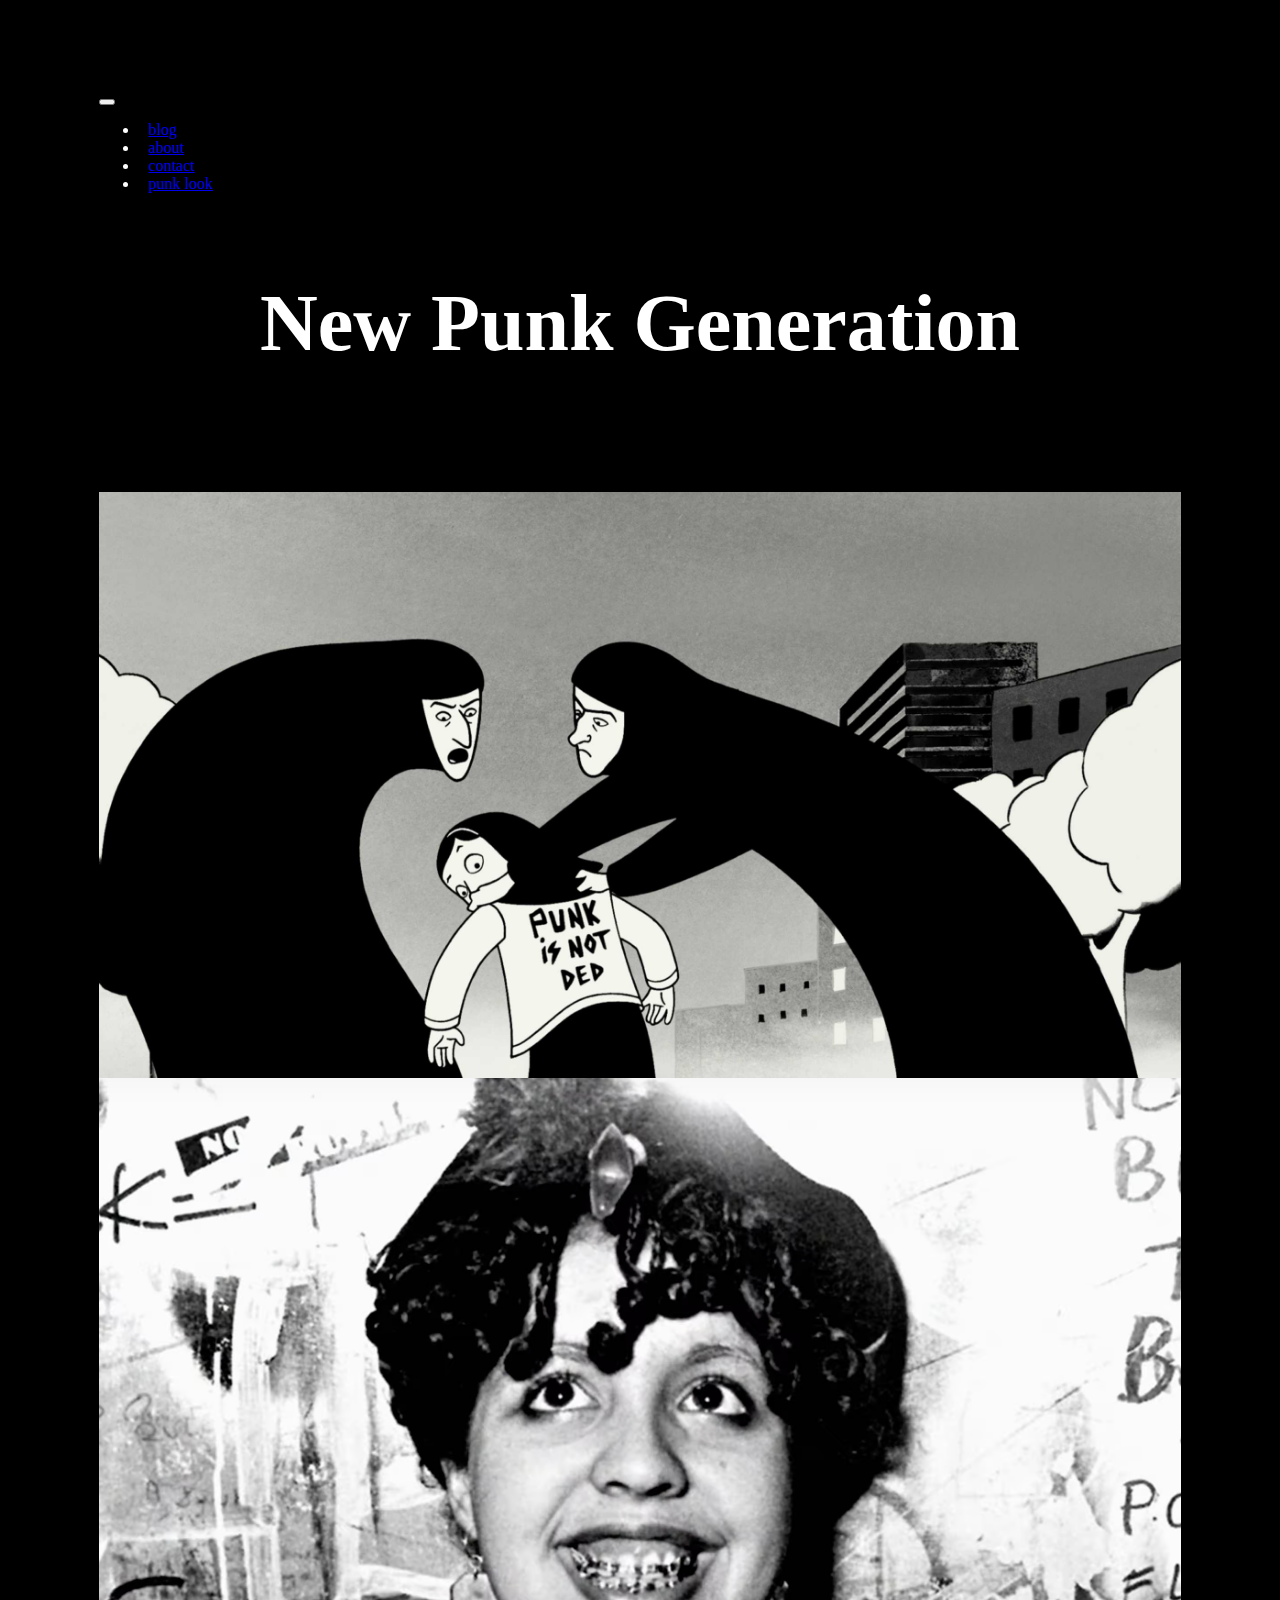
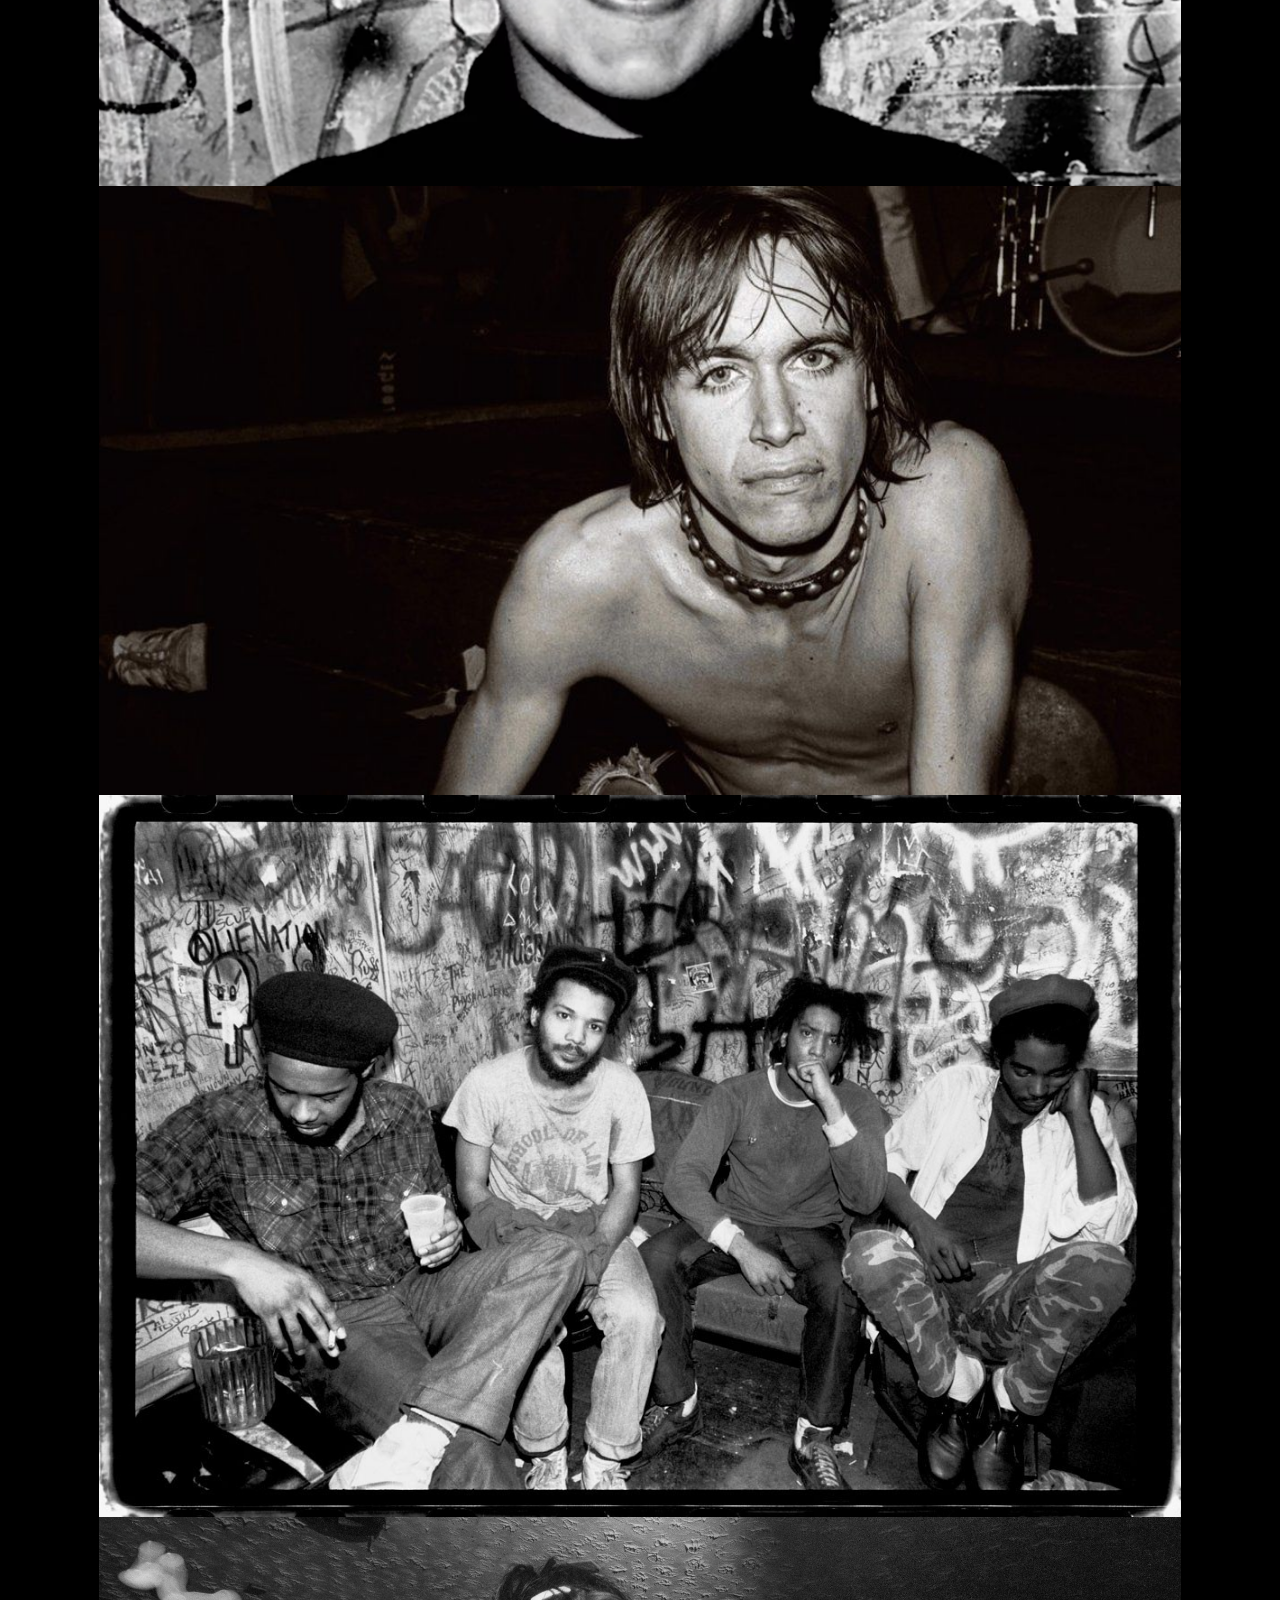
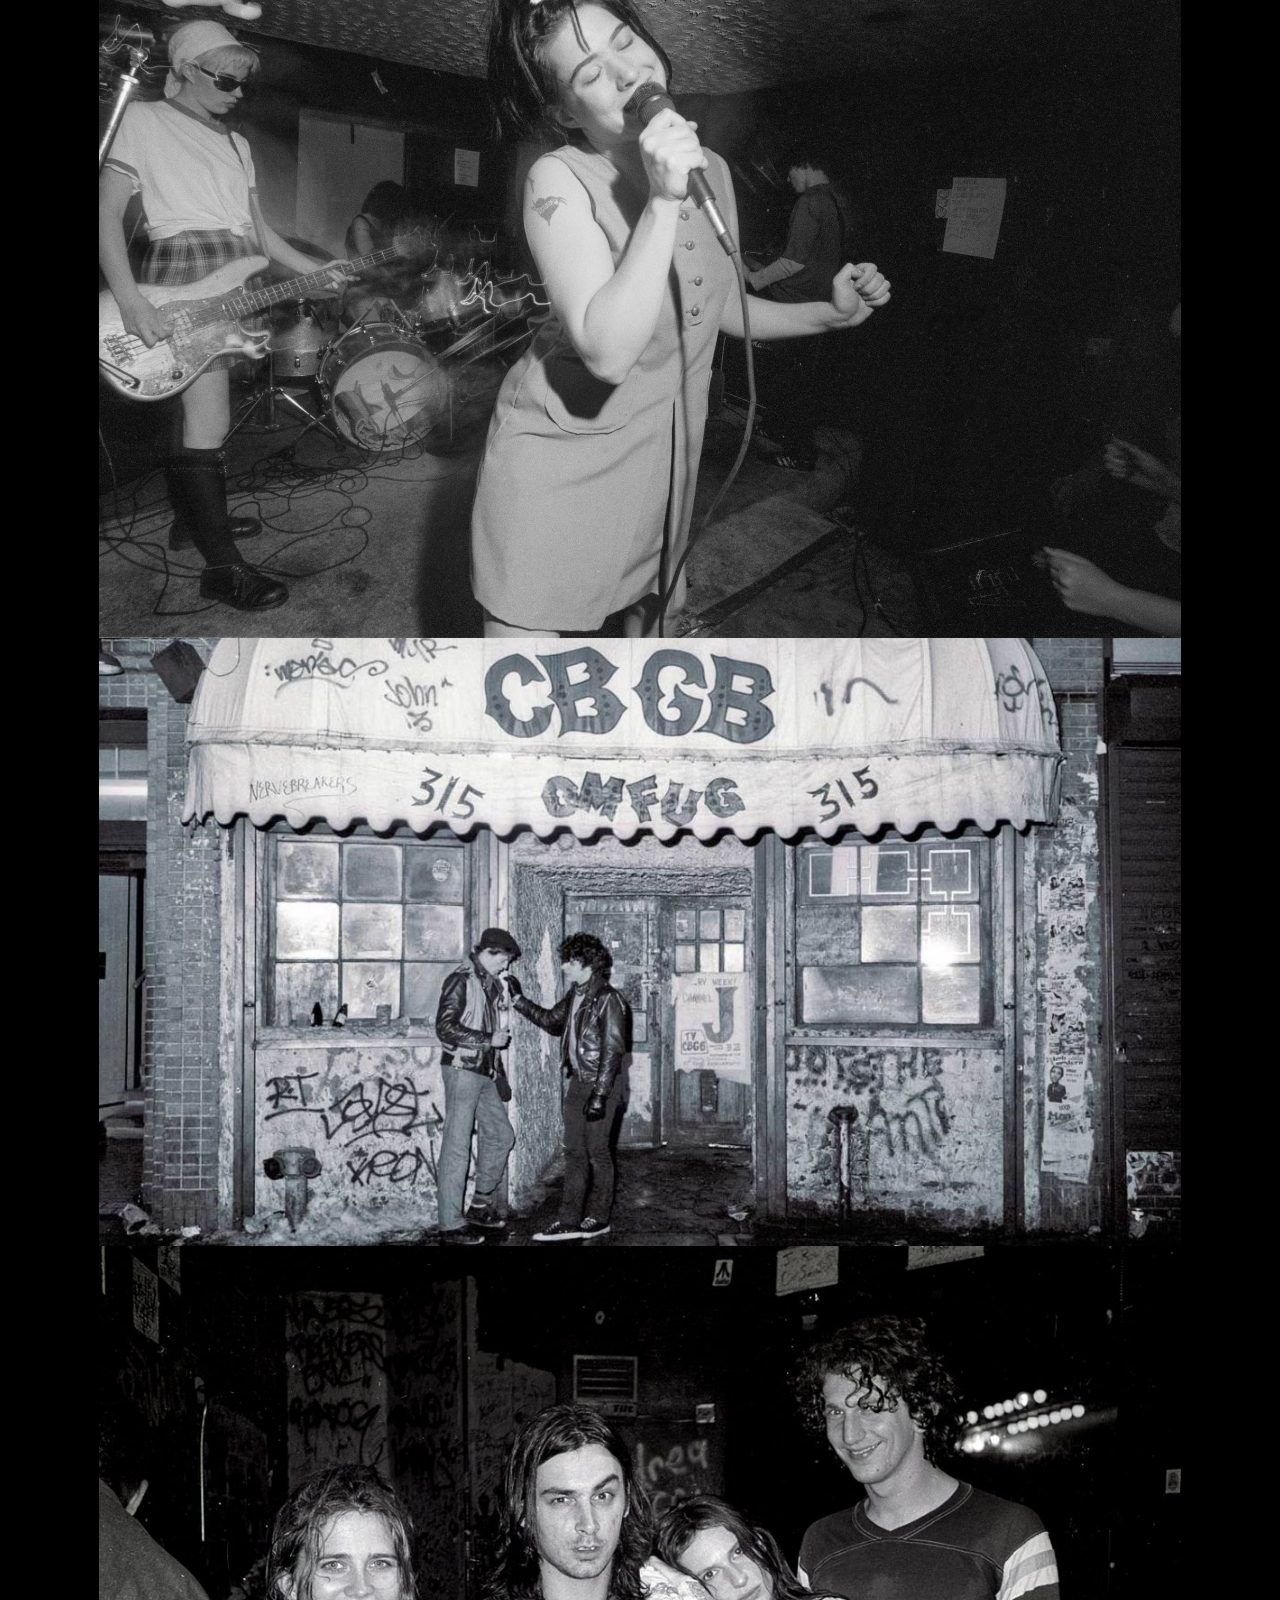
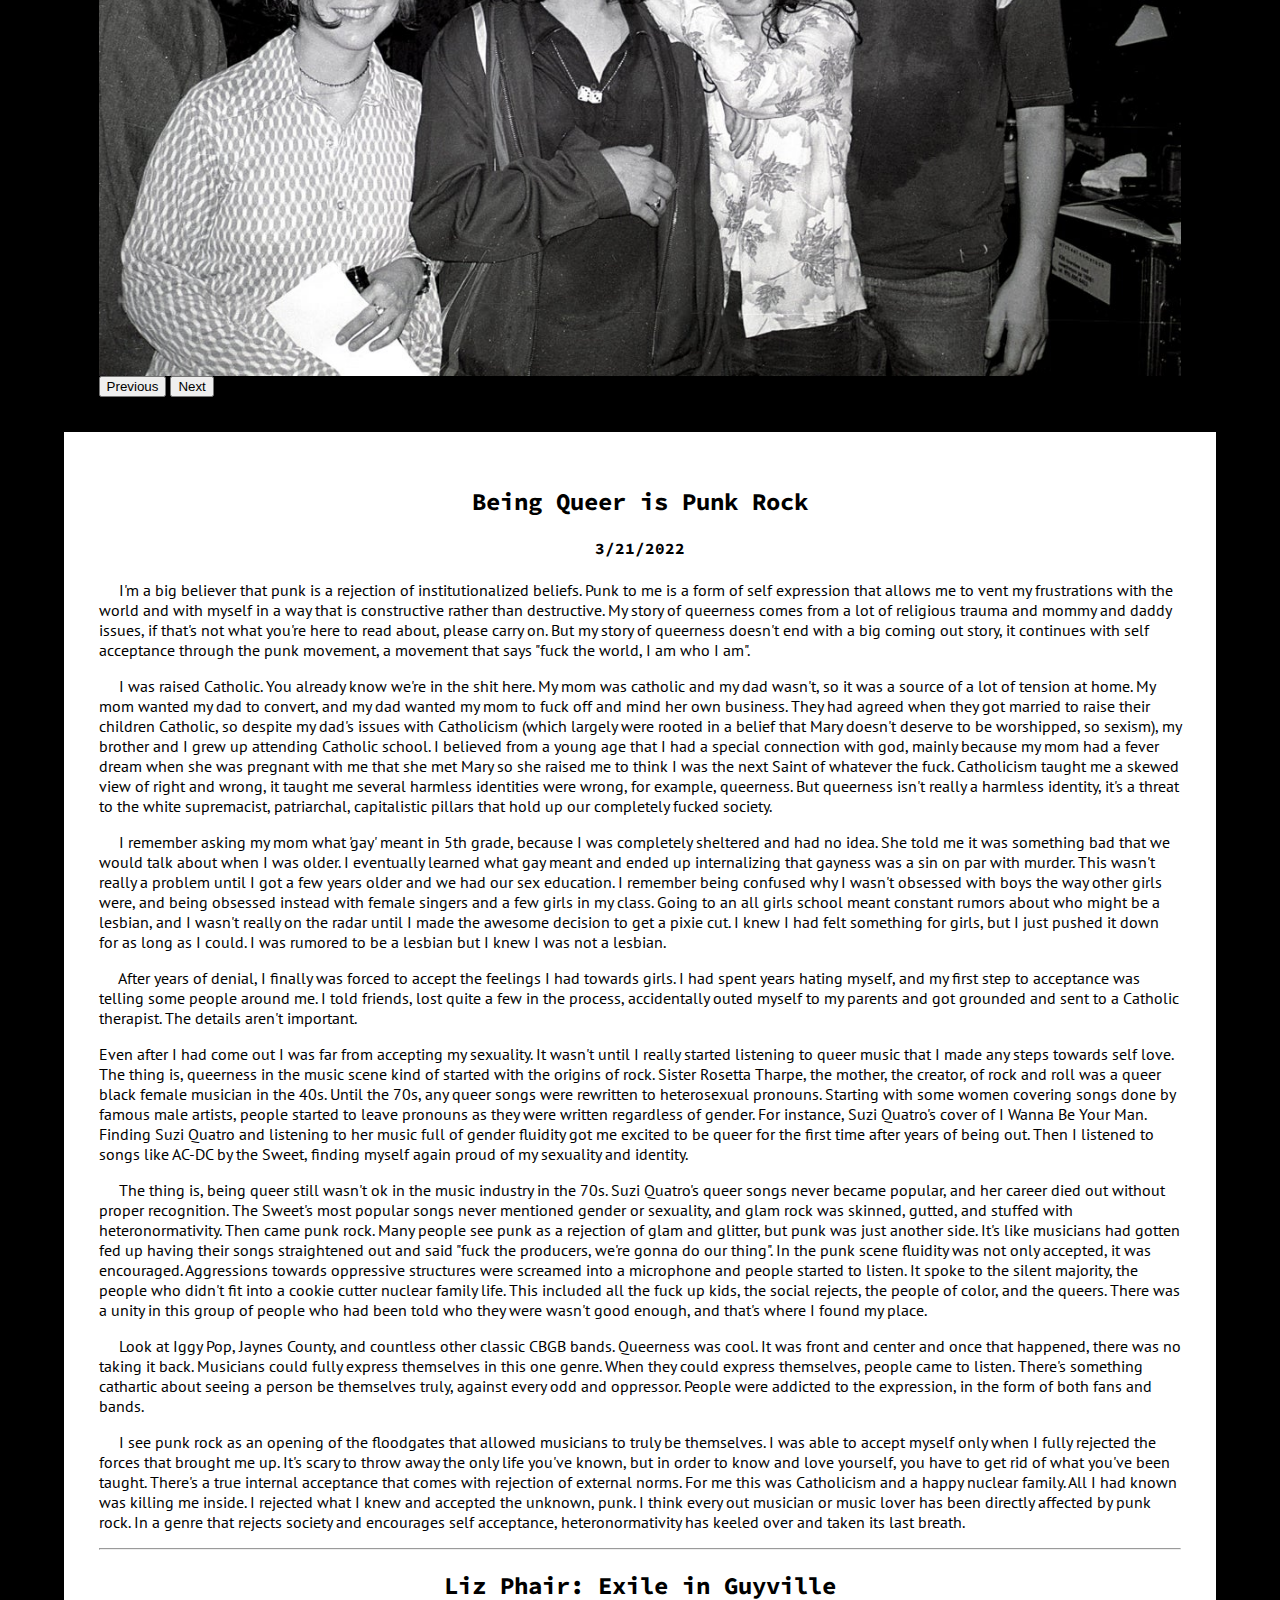
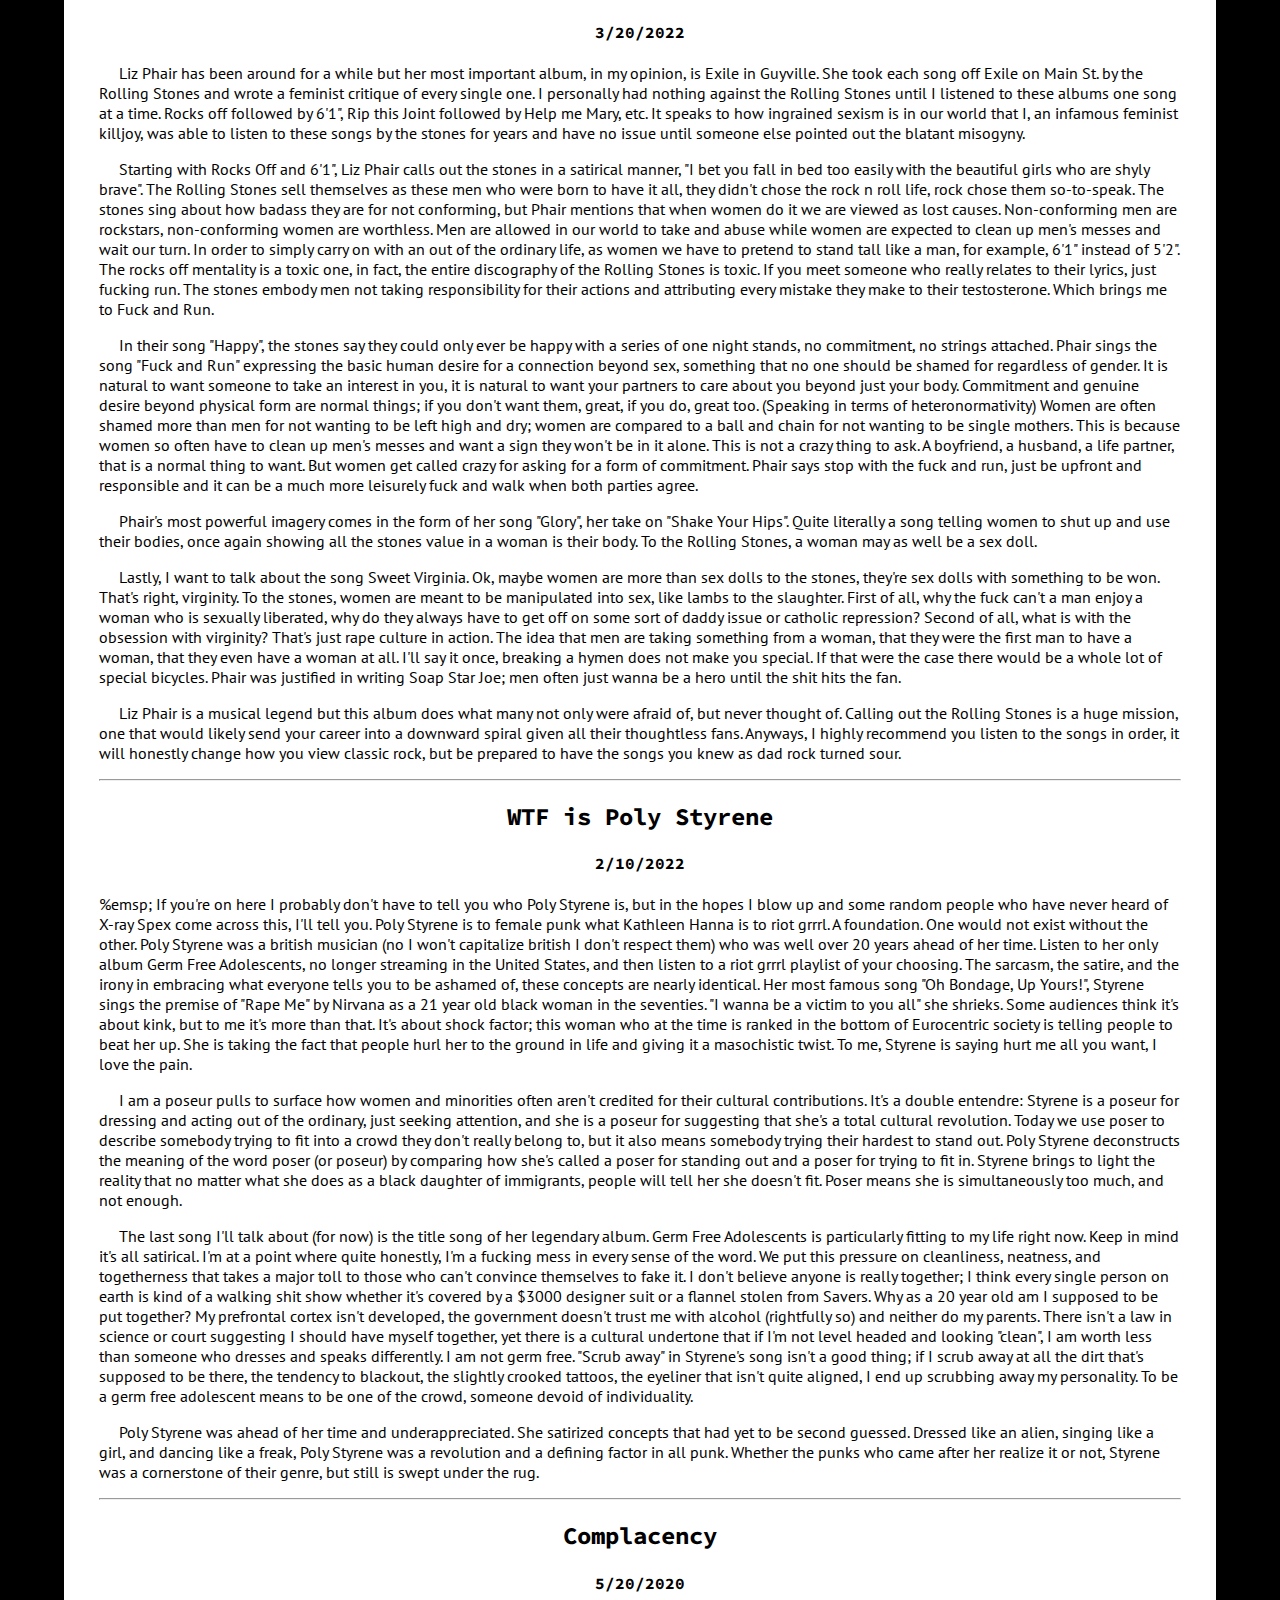
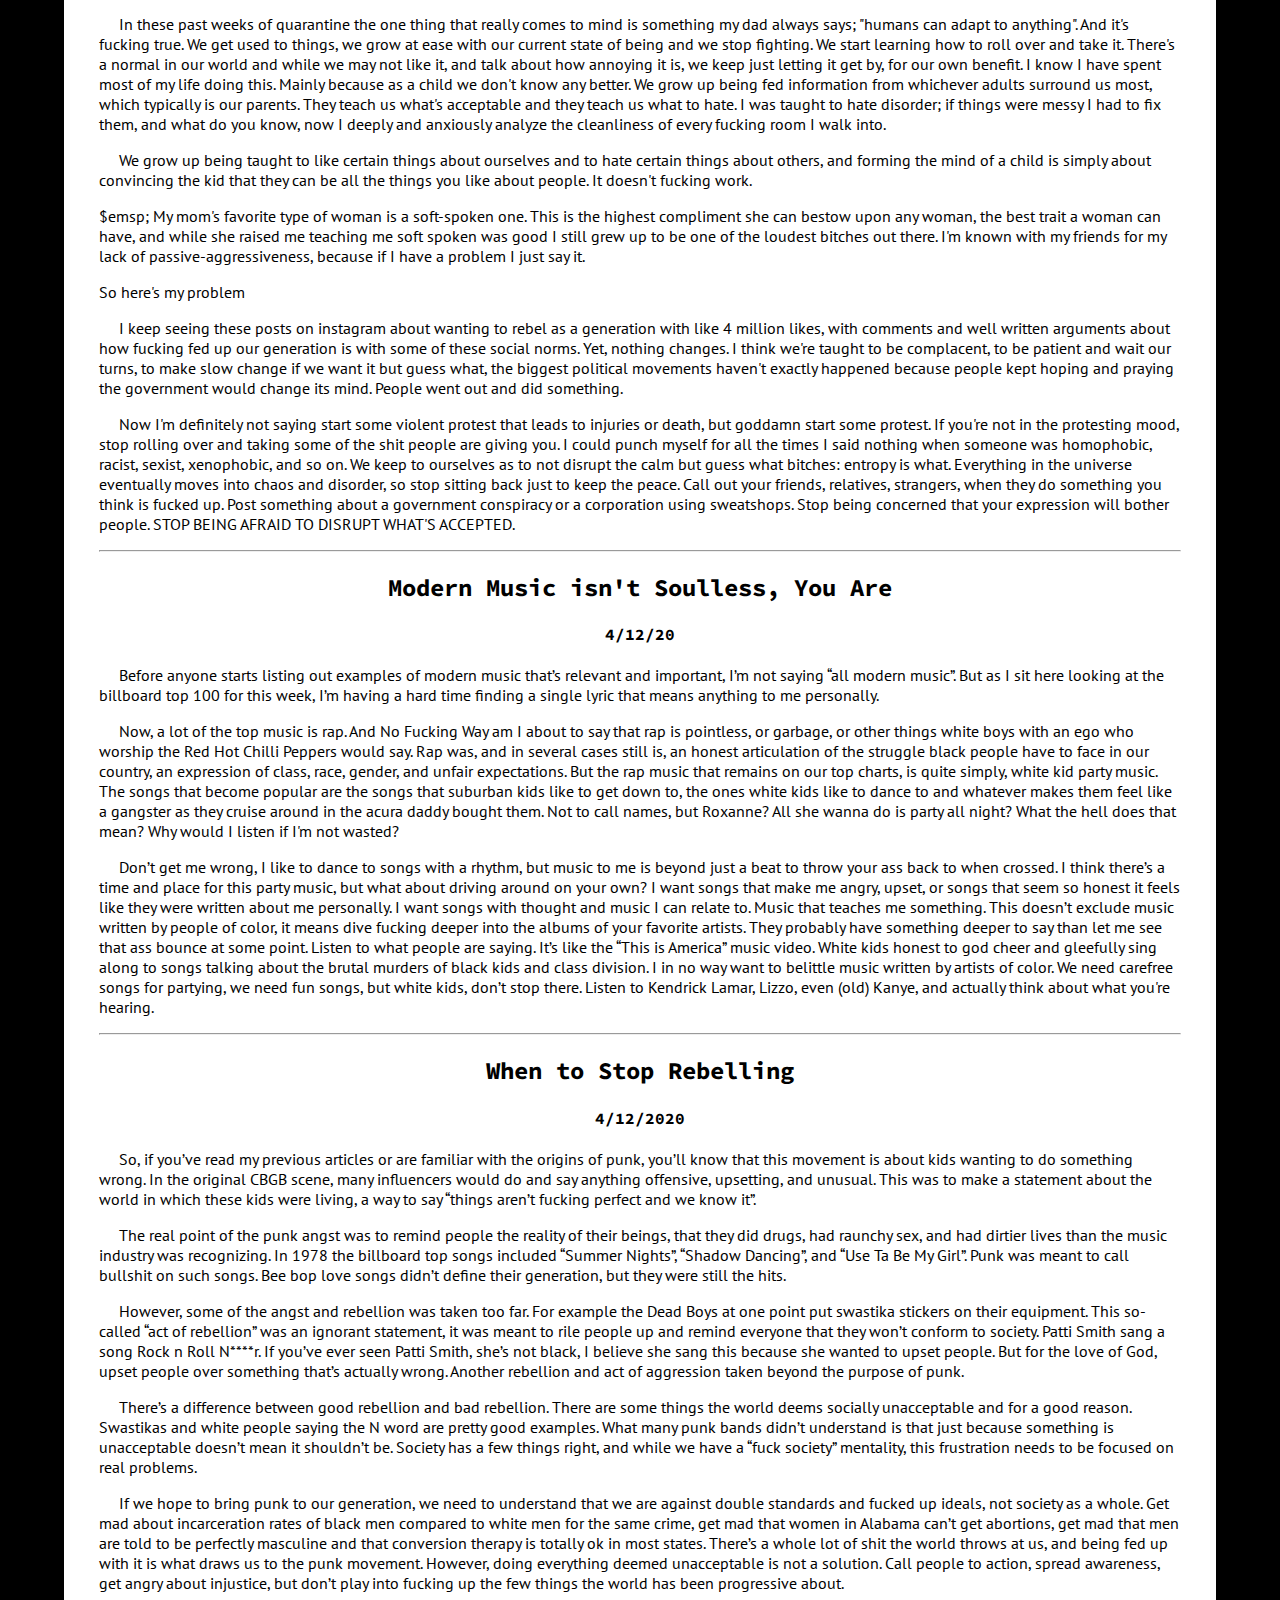
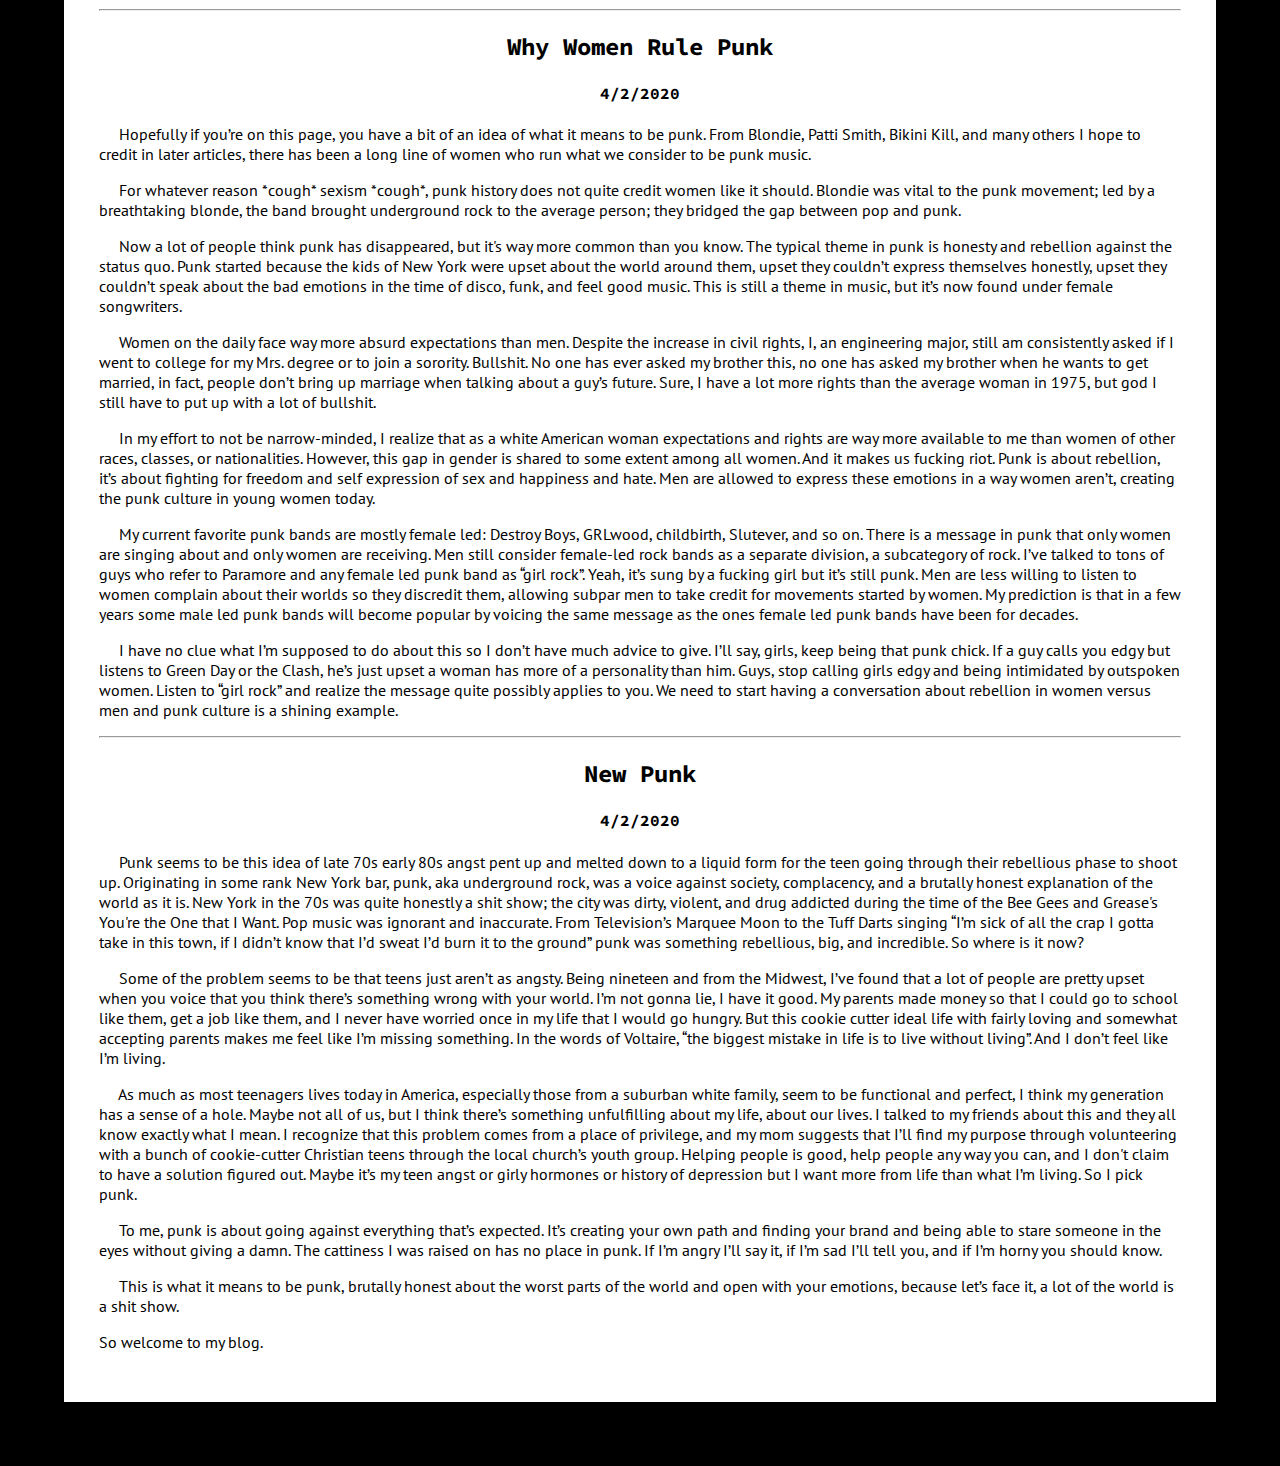
==== index.html @ d3ae49c7 "code" ====
<html>

<head>
  <meta charset="utf-8" />
  <title>New Punk Generation</title>
  <link href="https://fonts.googleapis.com/css2?family=PT+Sans&family=Source+Code+Pro&display=swap" rel="stylesheet">
  <link href="https://cdn.jsdelivr.net/npm/bootstrap@5.1.3/dist/css/bootstrap.min.css" rel="stylesheet" integrity="sha384-1BmE4kWBq78iYhFldvKuhfTAU6auU8tT94WrHftjDbrCEXSU1oBoqyl2QvZ6jIW3" crossorigin="anonymous">
  <script src="https://cdn.jsdelivr.net/npm/bootstrap@5.1.3/dist/js/bootstrap.bundle.min.js" integrity="sha384-ka7Sk0Gln4gmtz2MlQnikT1wXgYsOg+OMhuP+IlRH9sENBO0LRn5q+8nbTov4+1p" crossorigin="anonymous"></script>
  <link rel="stylesheet" href="index.css" />
</head>

<body>
  <section id="title">
    <div class="container-fluid">
      <nav class="navbar navbar-expand-lg navbar-dark">
        <button class="navbar-toggler" type="button" data-bs-toggle="collapse" data-bs-target="#navbarTogglerDemo01" aria-controls="navbarTogglerDemo01" aria-expanded="false" aria-label="Toggle navigation">
          <span class="navbar-toggler-icon"></span>
        </button>
        <div class="collapse navbar-collapse" id="navbarTogglerDemo01">
          <ul class="navbar-nav me-auto mb-2 mb-lg-0">
            <li class="nav-item">
              <a class="nav-link active" aria-current="page" href="#">blog</a>
            </li>
            <li class="nav-item">
              <a class="nav-link" href=about.html>about</a>
            </li>
            <li class="nav-item">
              <a class="nav-link" href=contact.html>contact</a>
            </li>
            <li class="nav-item">
              <a href=punklook.html class="nav-link">punk look</a>
            </li>
          </ul>
        </div>
      </nav>

      <header>
        <link href="//db.onlinewebfonts.com/c/2105de117ec27780e99c2d425d0d5844?family=Chinese+Rocks" rel="stylesheet" type="text/css" />
          <h1>New Punk Generation</h1>
      </header>
    </div>
  </section>

  <section id='title-photos'>
    <div id="carousel" class="carousel slide" data-bs-ride="false">
      <div class="carousel-inner">
        <div class="carousel-item active">
          <img src="images/punk-is-not-ded.jpg" width=100%; height=auto />

        </div>
        <div class="carousel-item">
          <img src="images/Polly-S-BW.png" width=100%; height=auto />
        </div>
        <div class="carousel-item">
          <img src="images/iggy.jpg" width=100%; height=auto />
        </div>
        <div class="carousel-item">
          <img src="images/bad_brains.jpg" width=100%; height=auto />
        </div>
        <div class="carousel-item">
          <img src="images/bikinikill.jpg" width=100%; height=auto />
        </div>
        <div class="carousel-item">
          <img src="images/cbgb.jpg" width=100%; height=auto />
        </div>
        <div class="carousel-item">
          <img src="images/Veruca-Salt.jpg" width=100%; height=auto />
        </div>
      </div>
      <button class="carousel-control-prev" type="button" data-bs-target="#carousel" data-bs-slide="prev">
        <span class="carousel-control-prev-icon" aria-hidden="true"></span>
        <span class="visually-hidden">Previous</span>
      </button>
      <button class="carousel-control-next" type="button" data-bs-target="#carousel" data-bs-slide="next">
        <span class="carousel-control-next-icon" aria-hidden="true"></span>
        <span class="visually-hidden">Next</span>
      </button>
    </div>
  </section>


  <section class="posts">
    <h2>Being Queer is Punk Rock</h2>
    <h4>3/21/2022</h4>
    <p>&emsp; I'm a big believer that punk is a rejection of institutionalized beliefs. Punk to me is a form of self expression that allows me to vent my frustrations with the world and with myself in a way that is constructive rather than destructive. My
      story of queerness comes from a lot of religious trauma and mommy and daddy issues, if that's not what you're here to read about, please carry on. But my story of queerness doesn't end with a big coming out story, it continues with self
      acceptance through the punk movement, a movement that says "fuck the world, I am who I am".</p>
    <p>&emsp; I was raised Catholic. You already know we're in the shit here. My mom was catholic and my dad wasn't, so it was a source of a lot of tension at home. My mom wanted my dad to convert, and my dad wanted my mom to fuck off and mind her own
      business. They had agreed when they got married to raise their children Catholic, so despite my dad's issues with Catholicism (which largely were rooted in a belief that Mary doesn't deserve to be worshipped, so sexism), my brother and I grew
      up attending Catholic school. I believed from a young age that I had a special connection with god, mainly because my mom had a fever dream when she was pregnant with me that she met Mary so she raised me to think I was the next Saint of
      whatever the fuck. Catholicism taught me a skewed view of right and wrong, it taught me several harmless identities were wrong, for example, queerness. But queerness isn't really a harmless identity, it's a threat to the white supremacist,
      patriarchal, capitalistic pillars that hold up our completely fucked society.</p>
    <p>&emsp; I remember asking my mom what 'gay' meant in 5th grade, because I was completely sheltered and had no idea. She told me it was something bad that we would talk about when I was older. I eventually learned what gay meant and ended up
      internalizing that gayness was a sin on par with murder. This wasn't really a problem until I got a few years older and we had our sex education. I remember being confused why I wasn't obsessed with boys the way other girls were, and being
      obsessed instead with female singers and a few girls in my class. Going to an all girls school meant constant rumors about who might be a lesbian, and I wasn't really on the radar until I made the awesome decision to get a pixie cut. I knew I
      had felt something for girls, but I just pushed it down for as long as I could. I was rumored to be a lesbian but I knew I was not a lesbian.</p>
    <p>&emsp; After years of denial, I finally was forced to accept the feelings I had towards girls. I had spent years hating myself, and my first step to acceptance was telling some people around me. I told friends, lost quite a few in the process,
      accidentally outed myself to my parents and got grounded and sent to a Catholic therapist. The details aren't important.</p>
    <p>Even after I had come out I was far from accepting my sexuality. It wasn't until I really started listening to queer music that I made any steps towards self love. The thing is, queerness in the music scene kind of started with the origins
      of rock. Sister Rosetta Tharpe, the mother, the creator, of rock and roll was a queer black female musician in the 40s. Until the 70s, any queer songs were rewritten to heterosexual pronouns. Starting with some women covering songs done by
      famous male artists, people started to leave pronouns as they were written regardless of gender. For instance, Suzi Quatro's cover of I Wanna Be Your Man. Finding Suzi Quatro and listening to her music full of gender fluidity got me excited
      to be queer for the first time after years of being out. Then I listened to songs like AC-DC by the Sweet, finding myself again proud of my sexuality and identity.</p>
    <p>&emsp; The thing is, being queer still wasn't ok in the music industry in the 70s. Suzi Quatro's queer songs never became popular, and her career died out without proper recognition. The Sweet's most popular songs never mentioned gender or
      sexuality, and glam rock was skinned, gutted, and stuffed with heteronormativity. Then came punk rock. Many people see punk as a rejection of glam and glitter, but punk was just another side. It's like musicians had gotten fed up having their
      songs straightened out and said "fuck the producers, we're gonna do our thing". In the punk scene fluidity was not only accepted, it was encouraged. Aggressions towards oppressive structures were screamed into a microphone and people started
      to listen. It spoke to the silent majority, the people who didn't fit into a cookie cutter nuclear family life. This included all the fuck up kids, the social rejects, the people of color, and the queers. There was a unity in this group of
      people who had been told who they were wasn't good enough, and that's where I found my place. </p>
    <p>&emsp; Look at Iggy Pop, Jaynes County, and countless other classic CBGB bands. Queerness was cool. It was front and center and once that happened, there was no taking it back. Musicians could fully express themselves in this one genre. When they
      could express themselves, people came to listen. There's something cathartic about seeing a person be themselves truly, against every odd and oppressor. People were addicted to the expression, in the form of both fans and bands. </p>
    <p>&emsp; I see punk rock as an opening of the floodgates that allowed musicians to truly be themselves. I was able to accept myself only when I fully rejected the forces that brought me up. It's scary to throw away the only life you've known, but in
      order to know and love yourself, you have to get rid of what you've been taught. There's a true internal acceptance that comes with rejection of external norms. For me this was Catholicism and a happy nuclear family. All I had known was
      killing me inside. I rejected what I knew and accepted the unknown, punk. I think every out musician or music lover has been directly affected by punk rock. In a genre that rejects society and encourages self acceptance, heteronormativity has
      keeled over and taken its last breath.</p>
<hr />
    <h2>Liz Phair: Exile in Guyville</h2>
    <h4>3/20/2022</h4>
    <p>&emsp; Liz Phair has been around for a while but her most important album, in my opinion, is Exile in Guyville. She took each song off Exile on Main St. by the Rolling Stones and wrote a feminist critique of every single one. I personally
      had nothing against the Rolling Stones until I listened to these albums one song at a time. Rocks off followed by 6'1", Rip this Joint followed by Help me Mary, etc. It speaks to how ingrained sexism is in our world that I, an infamous
      feminist killjoy, was able to listen to these songs by the stones for years and have no issue until someone else pointed out the blatant misogyny. </p>
    <p>&emsp; Starting with Rocks Off and 6'1", Liz Phair calls out the stones in a satirical manner, "I bet you fall in bed too easily with the beautiful girls who are shyly brave". The Rolling Stones sell themselves as these men who were born to
      have it all, they didn't chose the rock n roll life, rock chose them so-to-speak. The stones sing about how badass they are for not conforming, but Phair mentions that when women do it we are viewed as lost causes. Non-conforming men are
      rockstars, non-conforming women are worthless. Men are allowed in our world to take and abuse while women are expected to clean up men's messes and wait our turn. In order to simply carry on with an out of the ordinary life, as women we have
      to pretend to stand tall like a man, for example, 6'1" instead of 5'2". The rocks off mentality is a toxic one, in fact, the entire discography of the Rolling Stones is toxic. If you meet someone who really relates to their lyrics, just
      fucking run. The stones embody men not taking responsibility for their actions and attributing every mistake they make to their testosterone. Which brings me to Fuck and Run.</p>
    <p>&emsp; In their song "Happy", the stones say they could only ever be happy with a series of one night stands, no commitment, no strings attached. Phair sings the song "Fuck and Run" expressing the basic human desire for a connection beyond
      sex, something that no one should be shamed for regardless of gender. It is natural to want someone to take an interest in you, it is natural to want your partners to care about you beyond just your body. Commitment and genuine desire beyond
      physical form are normal things; if you don't want them, great, if you do, great too. (Speaking in terms of heteronormativity) Women are often shamed more than men for not wanting to be left high and dry; women are compared to a ball and
      chain for not wanting to be single mothers. This is because women so often have to clean up men's messes and want a sign they won't be in it alone. This is not a crazy thing to ask. A boyfriend, a husband, a life partner, that is a normal
      thing to want. But women get called crazy for asking for a form of commitment. Phair says stop with the fuck and run, just be upfront and responsible and it can be a much more leisurely fuck and walk when both parties agree.</p>
    <p>&emsp; Phair's most powerful imagery comes in the form of her song "Glory", her take on "Shake Your Hips". Quite literally a song telling women to shut up and use their bodies, once again showing all the stones value in a woman is their
      body. To the Rolling Stones, a woman may as well be a sex doll.</p>
    <p>&emsp; Lastly, I want to talk about the song Sweet Virginia. Ok, maybe women are more than sex dolls to the stones, they're sex dolls with something to be won. That's right, virginity. To the stones, women are meant to be manipulated into
      sex, like lambs to the slaughter. First of all, why the fuck can't a man enjoy a woman who is sexually liberated, why do they always have to get off on some sort of daddy issue or catholic repression? Second of all, what is with the obsession
      with virginity? That's just rape culture in action. The idea that men are taking something from a woman, that they were the first man to have a woman, that they even have a woman at all. I'll say it once, breaking a hymen does not make you
      special. If that were the case there would be a whole lot of special bicycles. Phair was justified in writing Soap Star Joe; men often just wanna be a hero until the shit hits the fan. </p>
    <p>&emsp; Liz Phair is a musical legend but this album does what many not only were afraid of, but never thought of. Calling out the Rolling Stones is a huge mission, one that would likely send your career into a downward spiral given all their
      thoughtless fans. Anyways, I highly recommend you listen to the songs in order, it will honestly change how you view classic rock, but be prepared to have the songs you knew as dad rock turned sour.</p>
    <hr />
    <h2>WTF is Poly Styrene</h2>
    <h4>2/10/2022</h4>
    <p>%emsp; If you're on here I probably don't have to tell you who Poly Styrene is, but in the hopes I blow up and some random people who have never heard of X-ray Spex come across this, I'll tell you. Poly Styrene is to female punk what Kathleen Hanna is to riot grrrl. A foundation. One would not exist without the other. Poly Styrene was a british musician (no I won't capitalize british I don't respect them) who was well over 20 years ahead of her time. Listen to her only album Germ Free Adolescents, no longer streaming in the United States, and then listen to a riot grrrl playlist of your choosing. The sarcasm, the satire, and the irony in embracing what everyone tells you to be ashamed of, these concepts are nearly identical. Her most famous song "Oh Bondage, Up Yours!", Styrene sings the premise of "Rape Me" by Nirvana as a 21 year old black woman in the seventies. "I wanna be a victim to you all" she shrieks. Some audiences think it's about kink, but to me it's more than that. It's about shock factor; this woman who at the time is ranked in the bottom of Eurocentric society is telling people to beat her up. She is taking the fact that people hurl her to the ground in life and giving it a masochistic twist. To me, Styrene is saying hurt me all you want, I love the pain.
    </p><p>
      &emsp; I am a poseur pulls to surface how women and minorities often aren't credited for their cultural contributions. It's a double entendre: Styrene is a poseur for dressing and acting out of the ordinary, just seeking attention, and she is a poseur for suggesting that she's a total cultural revolution. Today we use poser to  describe somebody trying to fit into a crowd they don't really belong to, but it also means somebody trying their hardest to stand out. Poly Styrene deconstructs the meaning of the word poser (or poseur) by comparing how she's called a poser for standing out and a poser for trying to fit in. Styrene brings to light the reality that no matter what she does as a black daughter of immigrants, people will tell her she doesn't fit. Poser means she is simultaneously too much, and not enough.
    </p><p>
      &emsp; The last song I'll talk about (for now) is the title song of her legendary album. Germ Free Adolescents is particularly fitting to my life right now. Keep in mind it's all satirical. I'm at a point where quite honestly, I'm a fucking mess in every sense of the word. We put this pressure on cleanliness, neatness, and togetherness that takes a major toll to those who can't convince themselves to fake it. I don't believe anyone is really together; I think every single person on earth is kind of a walking shit show whether it's covered by a $3000 designer suit or a flannel stolen from Savers. Why as a 20 year old am I supposed to be put together? My prefrontal cortex isn't developed, the government doesn't trust me with alcohol (rightfully so) and neither do my parents. There isn't a law in science or court suggesting I should have myself together, yet there is a cultural undertone that if I'm not level headed and looking "clean", I am worth less than someone who dresses and speaks differently. I am not germ free. "Scrub away" in Styrene's song isn't a good thing; if I scrub away at all the dirt that's supposed to be there, the tendency to blackout, the slightly crooked tattoos, the eyeliner that isn't quite aligned, I end up scrubbing away my personality. To be a germ free adolescent means to be one of the crowd, someone devoid of  individuality.
    </p><p>
      &emsp; Poly Styrene was ahead of her time and underappreciated. She satirized concepts that had yet to be second guessed. Dressed like an alien, singing like a girl, and dancing like a freak, Poly Styrene was a revolution and a defining factor in all punk. Whether the punks who came after her realize it or not, Styrene was a cornerstone of their genre, but still is swept under the rug.
    </p>
    <hr />
    <h2>Complacency</h2>
    <h4>5/20/2020</h4>
    <p>&emsp; In these past weeks of quarantine the one thing that really comes to mind is something my dad always says; "humans can adapt to anything". And it's fucking true. We get used to things, we  grow at ease with our current state of being and we stop fighting. We start learning how to roll over and take it. There's a normal in our world and while we may not like it, and talk about how annoying it is, we keep just letting it get by, for our own benefit. I know I have spent most of my life doing this. Mainly because as a child we don't know any better. We grow up being fed information from whichever adults surround us most, which typically is our parents. They teach us what's acceptable and they teach us what to hate. I was taught to hate disorder; if things were messy I had to fix them, and what do you know, now I deeply and anxiously analyze the cleanliness of every fucking room I walk into. </p>
    <p>&emsp; We grow up being taught to like certain things about ourselves and to hate certain things about others, and forming the mind of a child is simply about convincing the kid that they can be all the things you like about people. It doesn't fucking work. </p>
    <p>$emsp; My mom's favorite type of woman is a soft-spoken one. This is the highest compliment she can bestow upon any woman, the best trait a woman can have, and while she raised me teaching me soft spoken was good I still grew up to be one of the loudest bitches out there. I'm known with my friends for my lack of passive-aggressiveness, because if I have a problem I just say it. </p>
    <p>So here's my problem</p>
    <p>&emsp; I keep seeing these posts on instagram about wanting to rebel as a generation with like 4 million likes, with comments and well written arguments about how fucking fed up our generation is with some of these social norms. Yet, nothing changes. I think we're taught to be complacent, to be patient and wait our turns, to make slow change if we want it but guess what, the biggest political movements haven't exactly happened because people kept hoping and praying the government would change its mind. People went out and did something. </p>
    <p>&emsp; Now I'm definitely not saying start some violent protest that leads to injuries or death, but goddamn start some protest. If you're not in the protesting mood, stop rolling over and taking some of the shit people are giving you. I could punch myself for all the times I said nothing when someone was homophobic, racist, sexist, xenophobic, and so on. We keep to ourselves as to not disrupt the calm but guess what bitches: entropy is what. Everything in the universe eventually moves into chaos and disorder, so stop sitting back just to keep the peace. Call out your friends, relatives, strangers, when they do something you think is fucked up. Post something about a government conspiracy or a corporation using sweatshops. Stop being concerned that your expression will bother people. STOP BEING AFRAID TO DISRUPT WHAT'S ACCEPTED.</p>
    <hr />
    <h2>Modern Music isn't Soulless, You Are</h2>
    <h4>4/12/20</h4>
    <p>&emsp; Before anyone starts listing out examples of modern music that’s relevant and important, I’m not saying “all modern music”. But as I sit here looking at the billboard top 100 for this week, I’m having a hard time finding a single lyric that means anything to me personally. </p>
    <p>&emsp; Now, a lot of the top music is rap. And No Fucking Way am I about to say that rap is pointless, or garbage, or other things white boys with an ego who worship the Red Hot Chilli Peppers would say. Rap was, and in several cases still is, an honest articulation of the struggle black people have to face in our country, an expression of class, race, gender, and unfair expectations. But the rap music that remains on our top charts, is quite simply, white kid party music. The songs that become popular are the songs that suburban kids like to get down to, the ones white kids like to dance to and whatever makes them feel like a gangster as they cruise around in the acura daddy bought them. Not to call names, but Roxanne? All she wanna do is party all night? What the hell does that mean? Why would I listen if I'm not wasted?</p>
    <p>&emsp; Don’t get me wrong, I like to dance to songs with a rhythm, but music to me is beyond just a beat to throw your ass back to when crossed. I think there’s a time and place for this party music, but what about driving around on your own? I want songs that make me angry, upset, or songs that seem so honest it feels like they were written about me personally. I want songs with thought and music I can relate to. Music that teaches me something. This doesn’t exclude music written by people of color, it means dive fucking deeper into the albums of your favorite artists. They probably have something deeper to say than let me see that ass bounce at some point. Listen to what people are saying. It’s like the “This is America” music video. White kids honest to god cheer and gleefully sing along to songs talking about the brutal murders of black kids and class division. I in no way want to belittle music written by artists of color. We need carefree songs for partying, we need fun songs, but white kids, don’t stop there. Listen to Kendrick Lamar, Lizzo, even (old) Kanye, and actually think about what you're hearing.
    </p>
    <hr />
    <h2>When to Stop Rebelling</h2>
    <h4>4/12/2020</h4>
    <p>&emsp; So, if you’ve read my previous articles or are familiar with the origins of punk, you’ll know that this movement is about kids wanting to do something wrong. In the original CBGB scene, many influencers would do and say anything offensive, upsetting, and unusual. This was to make a statement about the world in which these kids were living, a way to say “things aren’t fucking perfect and we know it”. </p>
    <p>&emsp; The real point of the punk angst was to remind people the reality of their beings, that they did drugs, had raunchy sex, and had dirtier lives than the music industry was recognizing. In 1978 the billboard top songs included “Summer Nights”, “Shadow Dancing”, and “Use Ta Be My Girl”. Punk was meant to call bullshit on such songs. Bee bop love songs didn’t define their generation, but they were still the hits.</p>
    <p>&emsp; However, some of the angst and rebellion was taken too far. For example the Dead Boys at one point put swastika stickers on their equipment. This so-called “act of rebellion” was an ignorant statement, it was meant to rile people up and remind everyone that they won’t conform to society. Patti Smith sang a song Rock n Roll N****r. If you’ve ever seen Patti Smith, she’s not black, I believe she sang this because she wanted to upset people. But for the love of God, upset people over something that’s actually wrong. Another rebellion and act of aggression taken beyond the purpose of punk.</p>
    <p>&emsp; There’s a difference between good rebellion and bad rebellion. There are some things the world deems socially unacceptable and for a good reason. Swastikas and white people saying the N word are pretty good examples. What many punk bands didn’t understand is that just because something is unacceptable doesn’t mean it shouldn’t be. Society has a few things right, and while we have a “fuck society” mentality, this frustration needs to be focused on real problems.</p>
    <p>&emsp; If we hope to bring punk to our generation, we need to understand that we are against double standards and fucked up ideals, not society as a whole. Get mad about incarceration rates of black men compared to white men for the same crime, get mad that women in Alabama can’t get abortions, get mad that men are told to be perfectly masculine and that conversion therapy is totally ok in most states. There’s a whole lot of shit the world throws at us, and being fed up with it is what draws us to the punk movement. However, doing everything deemed unacceptable is not a solution. Call people to action, spread awareness, get angry about injustice, but don’t play into fucking up the few things the world has been progressive about.</p>
    <hr />
    <h2>Why Women Rule Punk</h2>
    <h4>4/2/2020</h4>
    <p>&emsp; Hopefully if you’re on this page, you have a bit of an idea of what it means to be punk. From Blondie, Patti Smith, Bikini Kill, and many others I hope to credit in later articles, there has been a long line of women who run what we consider to be punk music. </p>
    <p>&emsp; For whatever reason *cough* sexism *cough*, punk history does not quite credit women like it should. Blondie was vital to the punk movement; led by a breathtaking blonde, the band brought underground rock to the average person; they bridged the gap between pop and punk.</p>
    <p>&emsp; Now a lot of people think punk has disappeared, but it's way more common than you know. The typical theme in punk is honesty and rebellion against the status quo. Punk started because the kids of New York were upset about the world around them, upset they couldn’t express themselves honestly, upset they couldn’t speak about the bad emotions in the time of disco, funk, and feel good music. This is still a theme in music, but it’s now found under female songwriters.</p>
    <p>&emsp; Women on the daily face way more absurd expectations than men. Despite the increase in civil rights, I, an engineering major, still am consistently asked if I went to college for my Mrs. degree or to join a sorority. Bullshit. No one has ever asked my brother this, no one has asked my brother when he wants to get married, in fact, people don’t bring up marriage when talking about a guy’s future. Sure, I have a lot more rights than the average woman in 1975, but god I still have to put up with a lot of bullshit.</p>
    <p>&emsp; In my effort to not be narrow-minded, I realize that as a white American woman expectations and rights are way more available to me than women of other races, classes, or nationalities. However, this gap in gender is shared to some extent among all women. And it makes us fucking riot. Punk is about rebellion, it’s about fighting for freedom and self expression of sex and happiness and hate. Men are allowed to express these emotions in a way women aren’t, creating the punk culture in young women today.</p>
    <p>&emsp; My current favorite punk bands are mostly female led: Destroy Boys, GRLwood, childbirth, Slutever, and so on. There is a message in punk that only women are singing about and only women are receiving. Men still consider female-led rock bands as a separate division, a subcategory of rock. I’ve talked to tons of guys who refer to Paramore and any female led punk band as “girl rock”. Yeah, it’s sung by a fucking girl but it’s still punk. Men are less willing to listen to women complain about their worlds so they discredit them, allowing subpar men to take credit for movements started by women. My prediction is that in a few years some male led punk bands will become popular by voicing the same message as the ones female led punk bands have been for decades.</p>
    <p>&emsp; I have no clue what I’m supposed to do about this so I don’t have much advice to give. I’ll say, girls, keep being that punk chick. If a guy calls you edgy but listens to Green Day or the Clash, he’s just upset a woman has more of a personality than him. Guys, stop calling girls edgy and being intimidated by outspoken women. Listen to “girl rock” and realize the message quite possibly applies to you. We need to start having a conversation about rebellion in women versus men and punk culture is a shining example.</p>
    <hr />
    <h2>New Punk</h2>
    <h4>4/2/2020</h4>
    <p>&emsp; Punk seems to be this idea of late 70s early 80s angst pent up and melted down to a liquid form for the teen going through their rebellious phase to shoot up. Originating in some rank New York bar, punk, aka underground rock, was a voice against society, complacency, and a brutally honest explanation of the world as it is. New York in the 70s was quite honestly a shit show; the city was dirty, violent, and drug addicted during the time of the Bee Gees and Grease's You're the One that I Want.  Pop music was ignorant and inaccurate. From Television’s Marquee Moon to the Tuff Darts singing “I’m sick of all the  crap I gotta take in this town, if I didn’t know that I’d sweat I’d burn it to the ground” punk was something rebellious, big, and incredible. So where is it now?</p>
    <p>&emsp; Some of the problem seems to be that teens just aren’t as angsty. Being nineteen and from the Midwest, I’ve found that a lot of people are pretty upset when you voice  that you think there’s something wrong with your world. I’m not gonna lie, I have it good. My parents made money so that I could go to school like them, get a job like them, and I never have worried once in my life that I would go hungry. But this cookie cutter ideal life with fairly loving and somewhat accepting parents makes me feel like I’m missing something. In the words of Voltaire, “the biggest mistake in life is to live without living”. And I don’t feel like I’m living.</p>
    <p>&emsp; As much as most teenagers lives today in America, especially those from a suburban white family, seem to be functional and perfect, I think my generation has a sense of a hole. Maybe not all of us, but I think there’s something unfulfilling about my life, about our lives. I talked to my friends about this and they all know exactly what I mean. I recognize that this problem comes from a place of privilege, and my mom suggests that I’ll find my purpose through volunteering with a bunch of cookie-cutter Christian teens through the local church’s youth group. Helping people is good, help people any way you can, and I don't claim to have a solution figured out. Maybe it’s my teen angst or girly hormones or history of depression but I want more from life than what I’m living. So I pick punk.</p>
    <p>&emsp; To me, punk is about going against everything that’s expected. It’s creating your own path and finding your brand and being able to stare someone in the eyes without giving a damn. The cattiness I was raised on has no place in punk. If I’m angry I’ll say it, if I’m sad I’ll tell you, and if I’m horny you should know. </p>
    <p>&emsp; This is what it means to be punk, brutally honest about the worst parts of the world and open with your emotions, because let’s face it, a lot of the world is a shit show. </p>
    <p>So welcome to my blog.</p>



  </section>
</body>

</html>
---- index.css ----
#title{
  background-color: black;
}
.container-fluid{
   padding: 3%;
}
header{
    color: white;
    margin-top: auto;
    margin-bottom: auto;
    display: flex;
    background-color: black;
    justify-content:center;
    font-family: 'Chinese Rocks';
}

body{
    background-color: black;
    padding:5%;
    color: white;
    margin:0;
    font-family: 'Calibri', calibri;
}
h1{
  font-size: 5rem;
}
h2{
  font-family: 'Source Code Pro', monospace;
  text-align: center;
}
h3{
  color: black;
  font-family: 'Source Code Pro', monospace;
}
h4{
  font-family: 'Source Code Pro', monospace;
  text-align: center;
}
p{
  font-family: 'PT Sans', sans-serif;
}
.navbar{
  padding: 0 0 1rem;
  color: black;
}
.nav-item{
  padding: 0 10px;
  color: white;
}

.nav-link{
  font-size: 1rem;
}

.photo{
    padding: 5%;
}
#title-photos{
  padding: 3%;
}
.posts{
    background-color: white;
    color: black;
    padding: 3%;
}
.column {
  float: left;
  width: 50%;
}

.pic{
  width: 100%;
}
.row:after {
  content: "";
  display: table;
  clear: both;
}
.form-group{
  padding: 2%;
}
.contact-col .btnContact {
    width: 120px;
    border: none;
    border-radius: 1rem;
    padding: 1.5%;
    background: black;
    font-weight: 600;
    color: #fff;
    cursor: pointer;
}
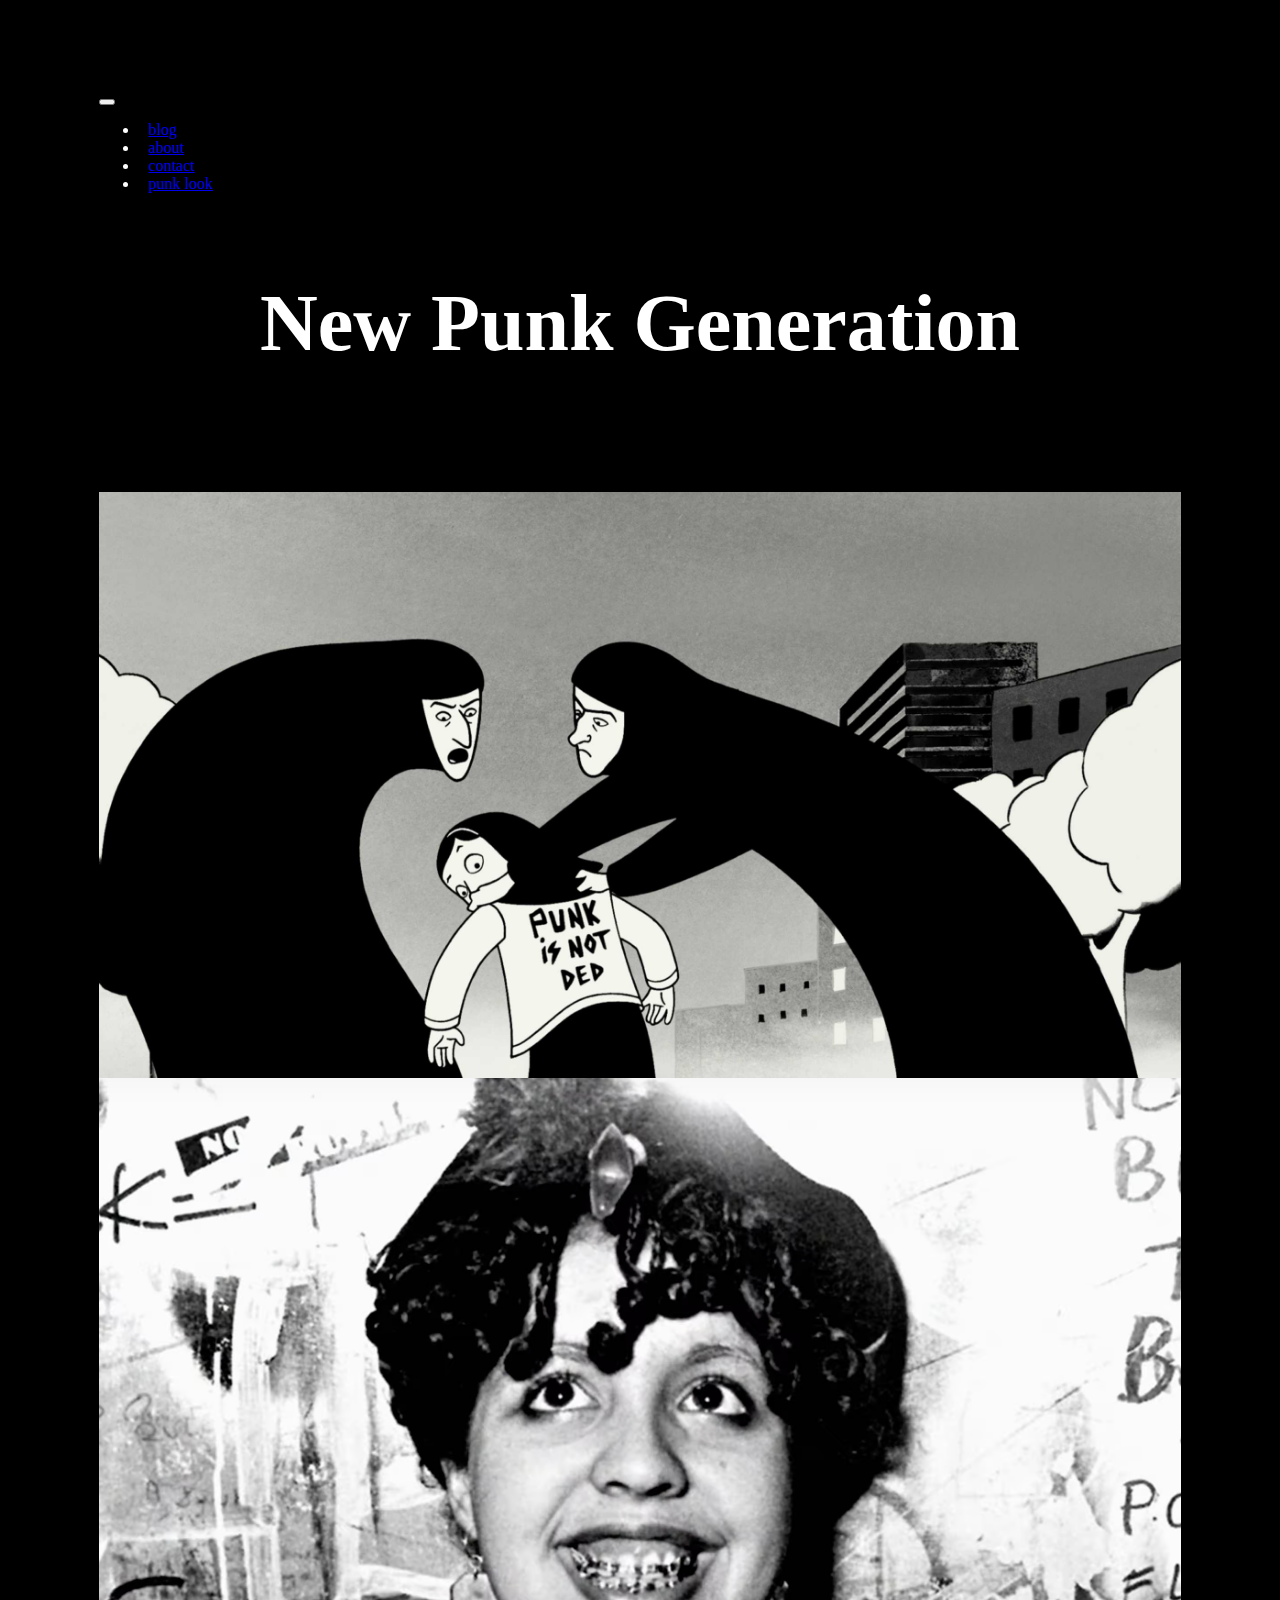
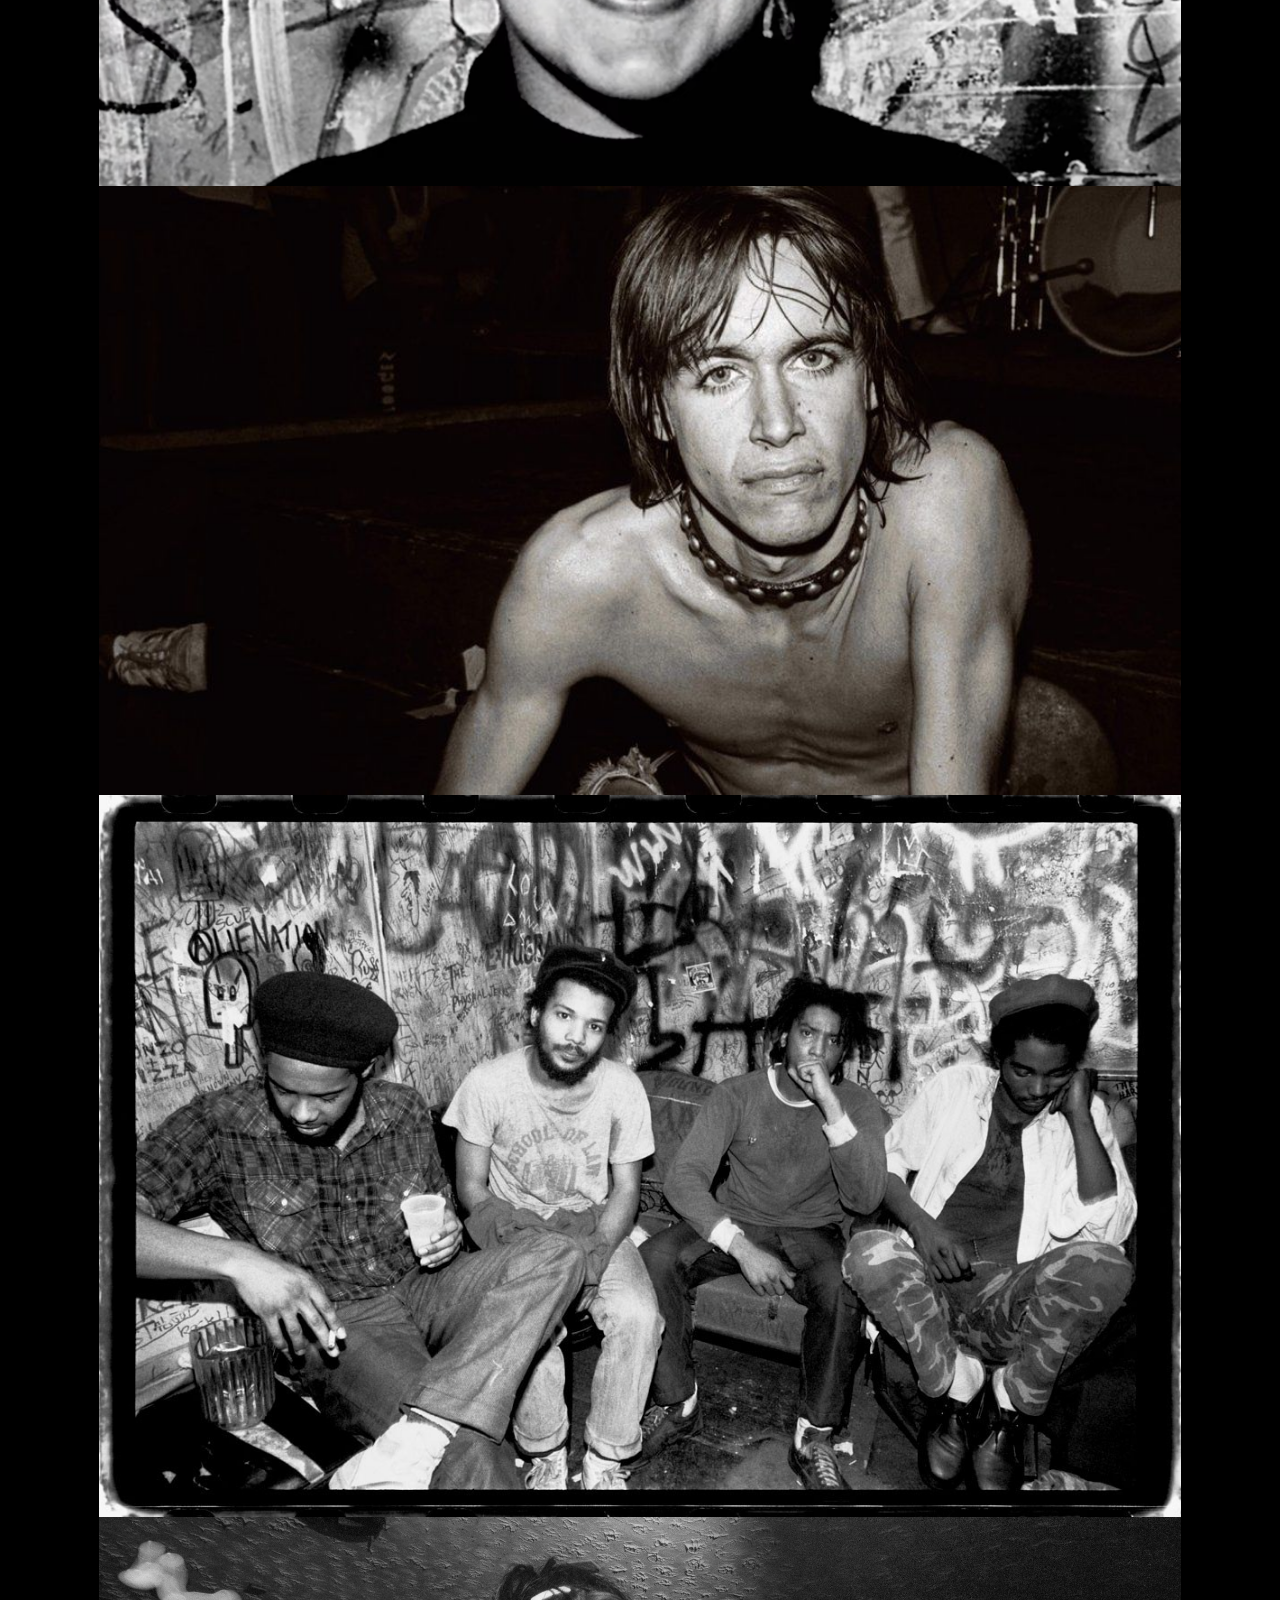
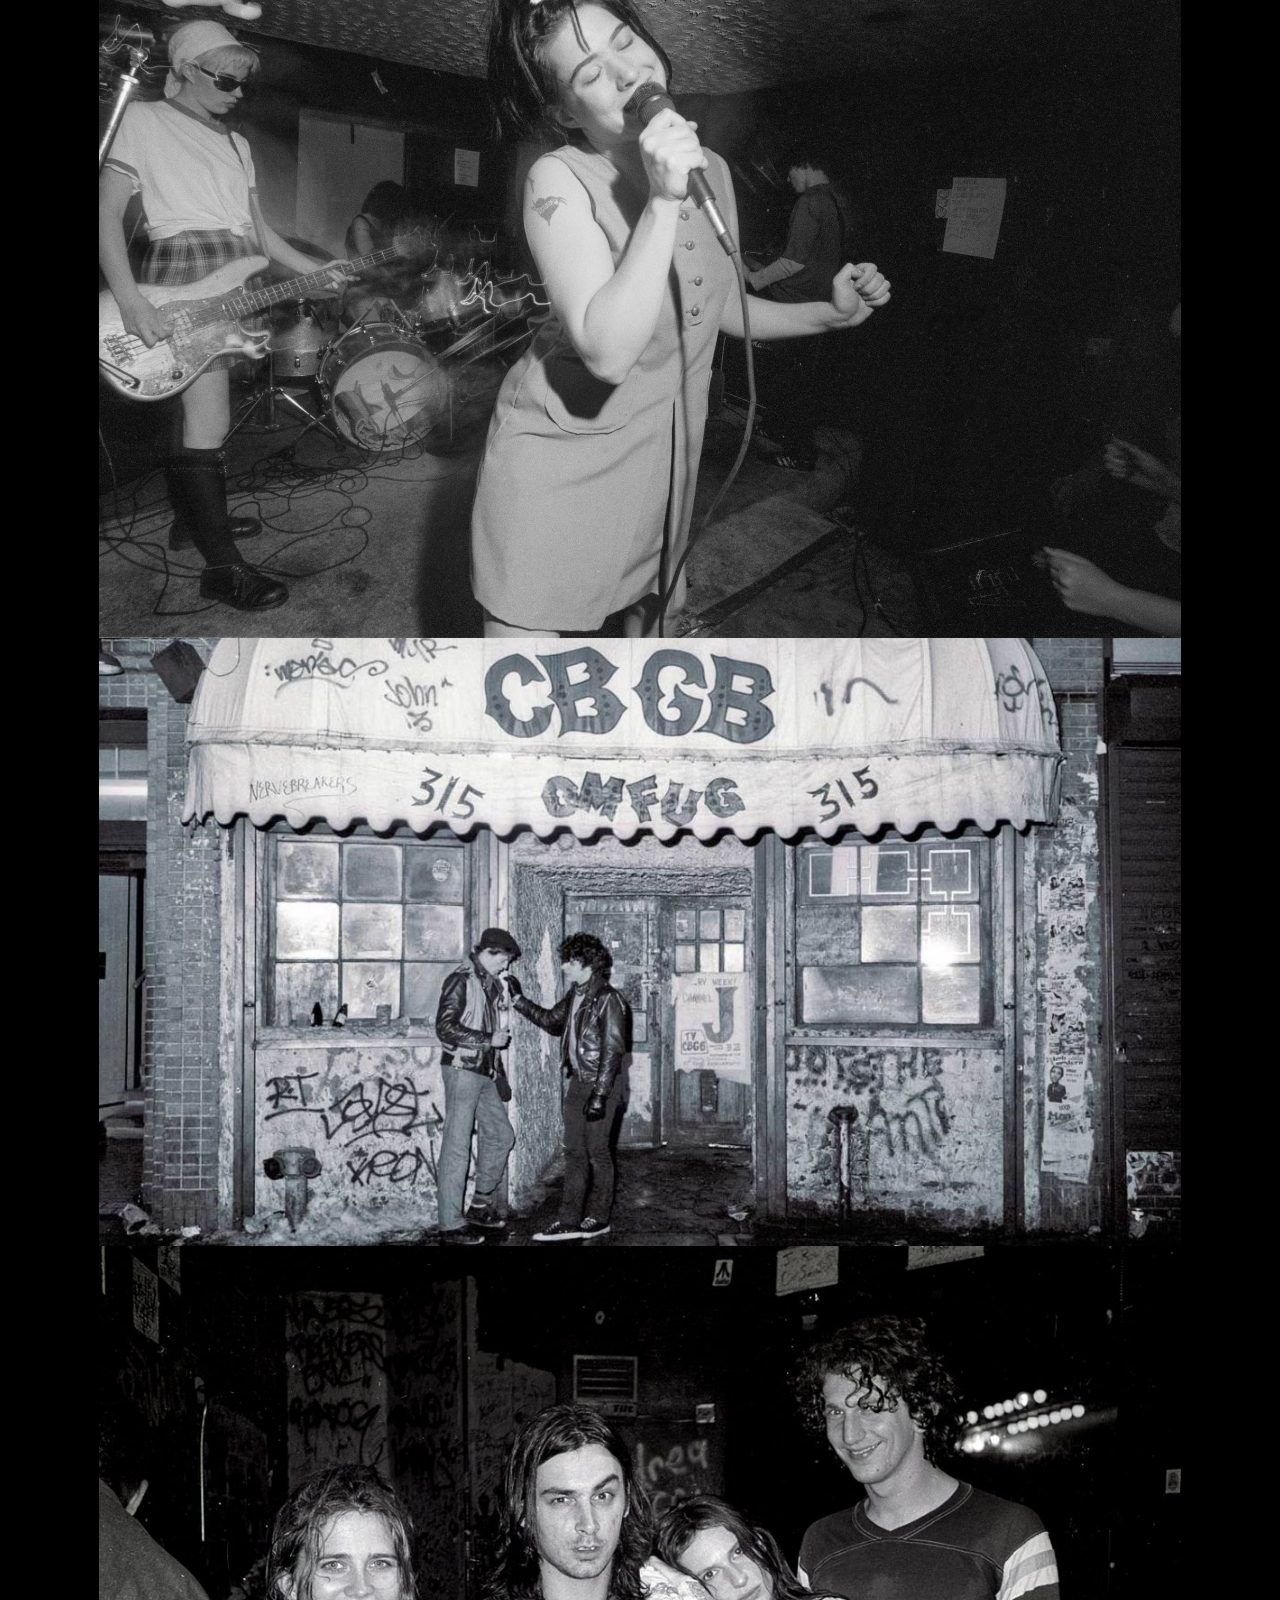
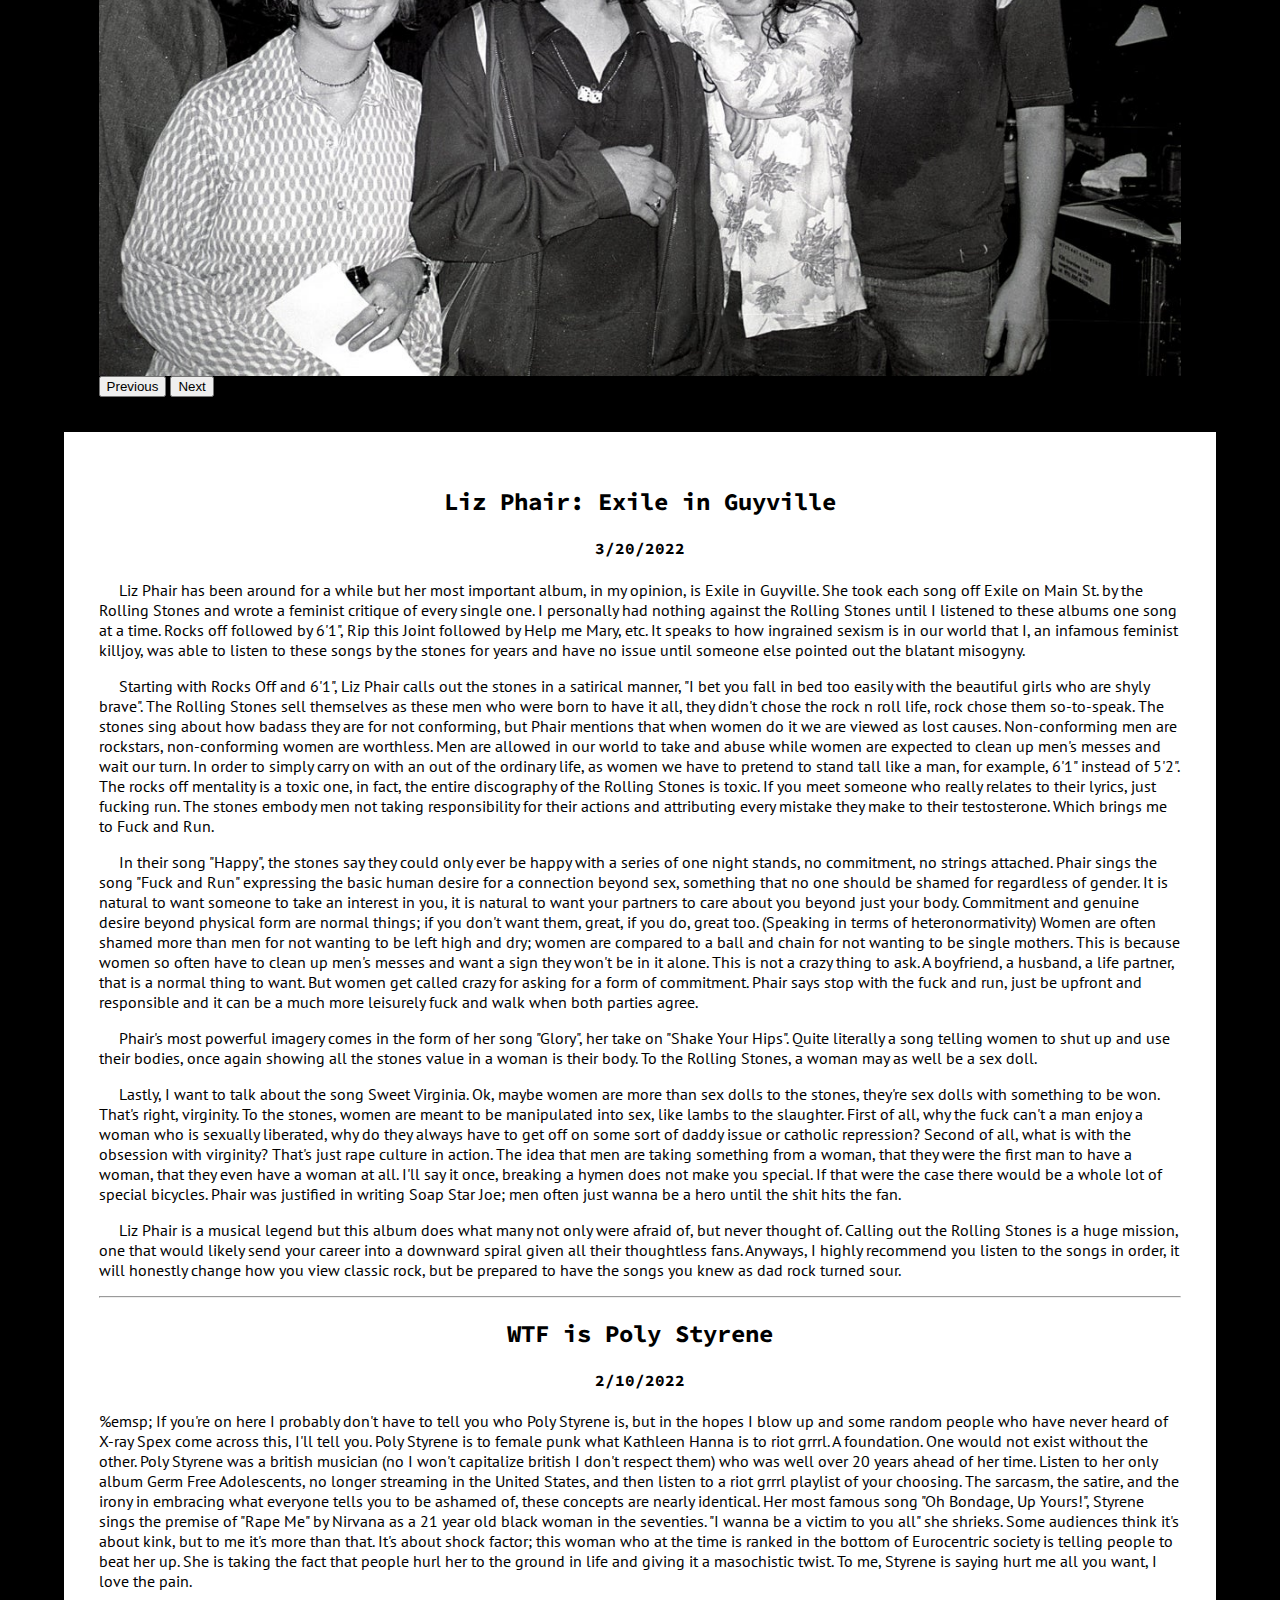
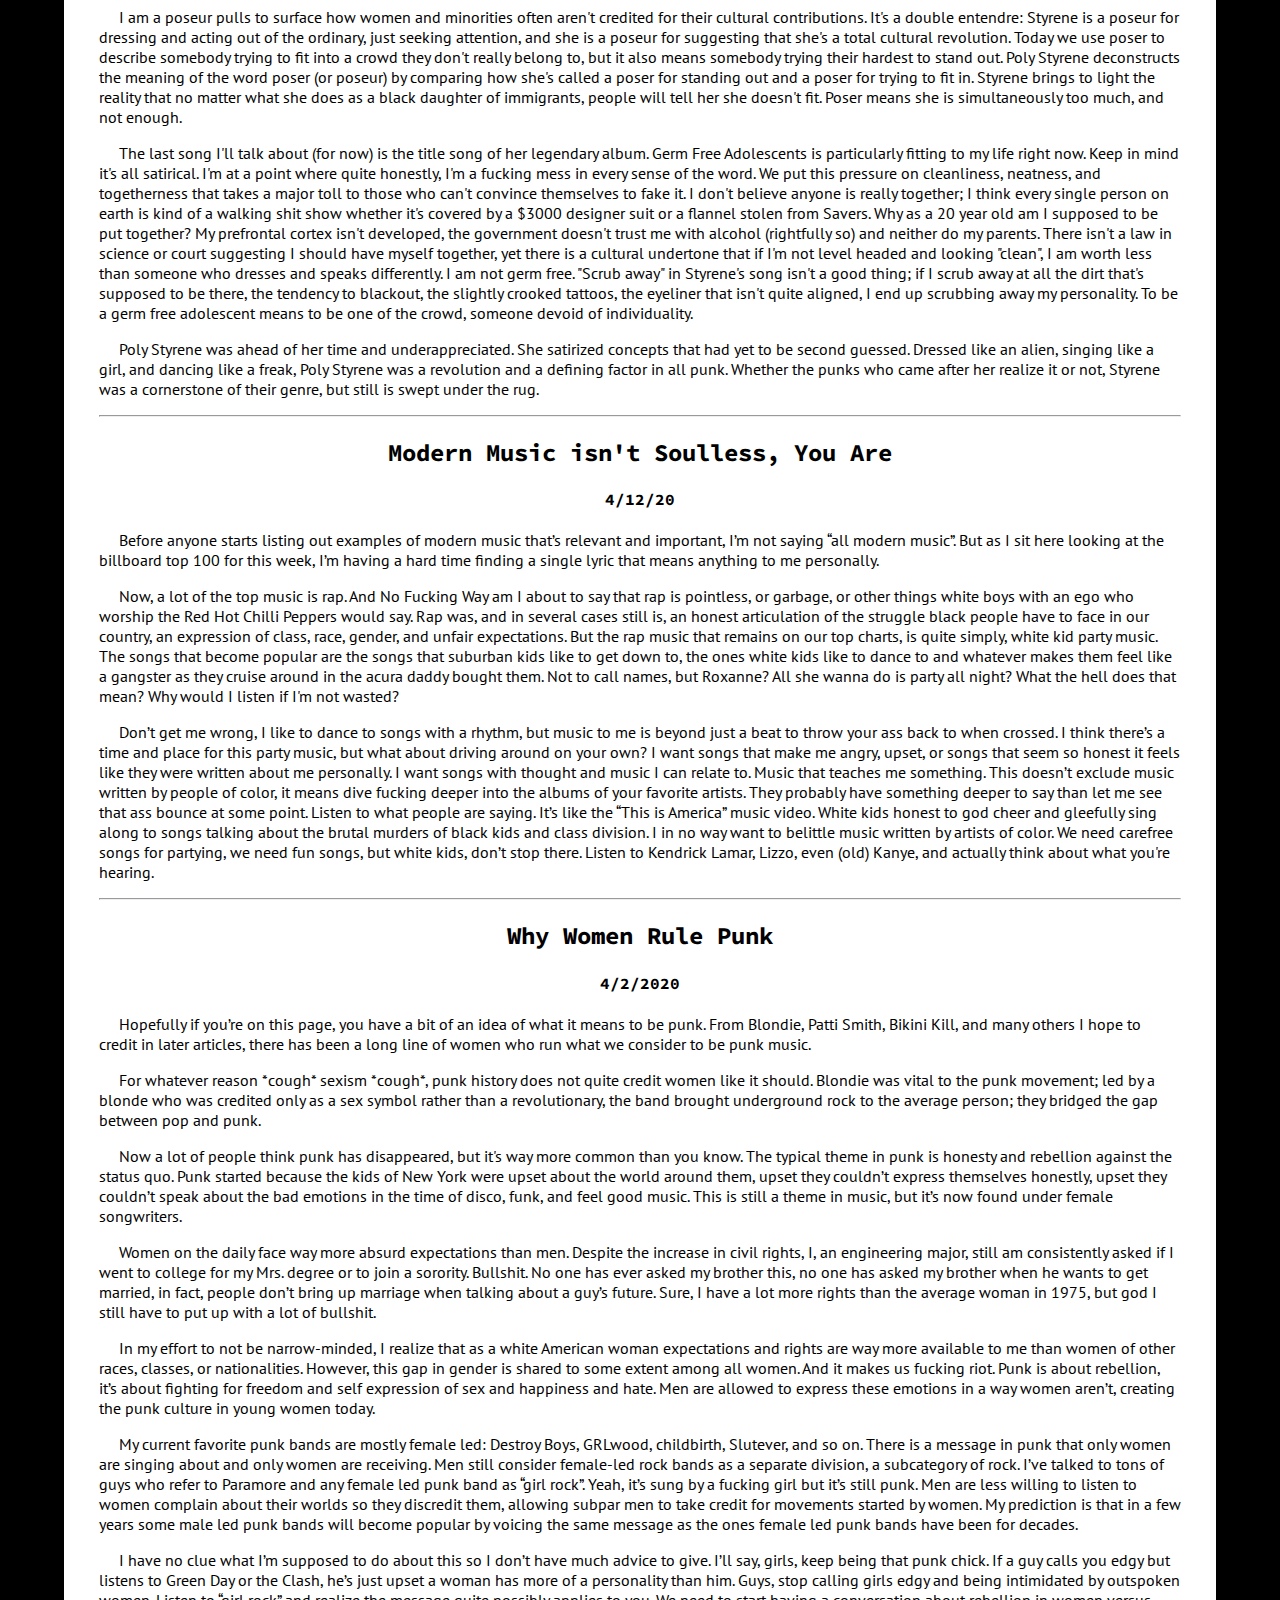
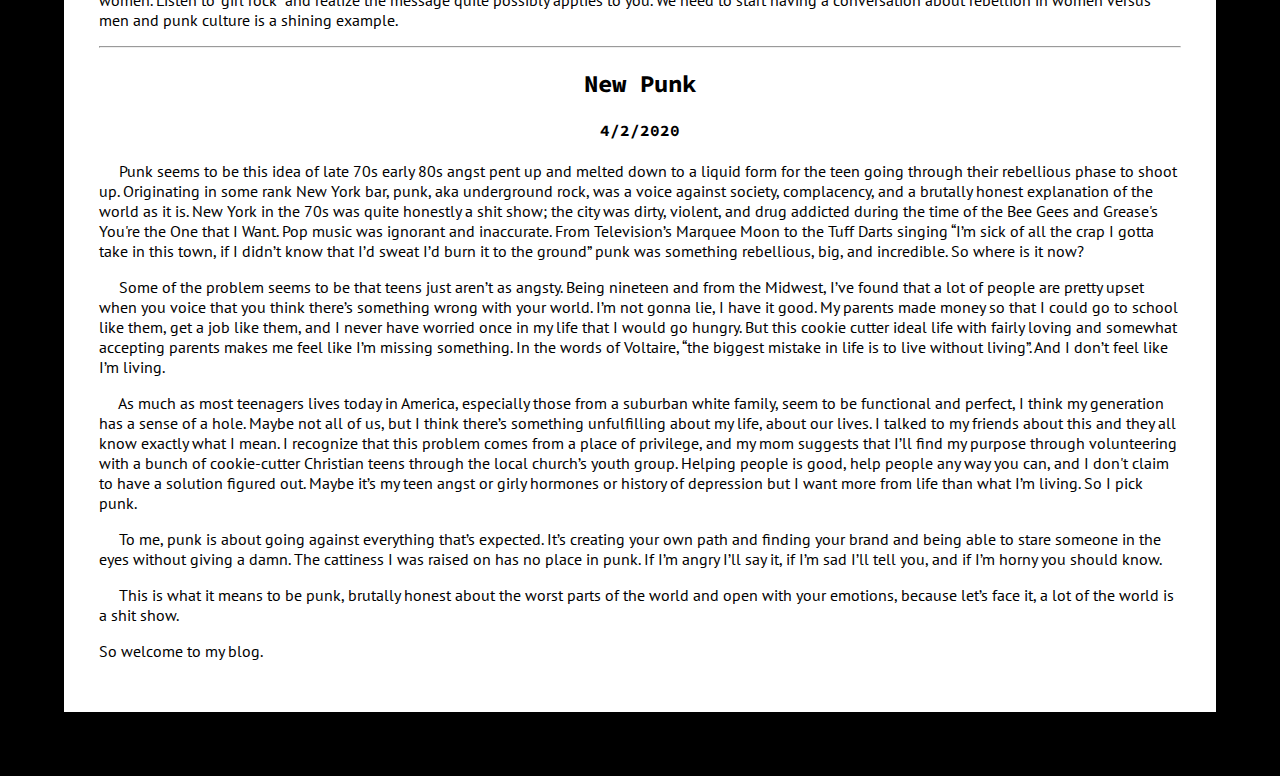
==== commit 8ef587b5: "changed posts" ====
--- a/index.html
+++ b/index.html
@@ -80,7 +80,7 @@
 
 
   <section class="posts">
-    <h2>Being Queer is Punk Rock</h2>
+    <!-- <h2>Being Queer is Punk Rock</h2>
     <h4>3/21/2022</h4>
     <p>&emsp; I'm a big believer that punk is a rejection of institutionalized beliefs. Punk to me is a form of self expression that allows me to vent my frustrations with the world and with myself in a way that is constructive rather than destructive. My
       story of queerness comes from a lot of religious trauma and mommy and daddy issues, if that's not what you're here to read about, please carry on. But my story of queerness doesn't end with a big coming out story, it continues with self
@@ -111,7 +111,7 @@
       order to know and love yourself, you have to get rid of what you've been taught. There's a true internal acceptance that comes with rejection of external norms. For me this was Catholicism and a happy nuclear family. All I had known was
       killing me inside. I rejected what I knew and accepted the unknown, punk. I think every out musician or music lover has been directly affected by punk rock. In a genre that rejects society and encourages self acceptance, heteronormativity has
       keeled over and taken its last breath.</p>
-<hr />
+<hr /> -->
     <h2>Liz Phair: Exile in Guyville</h2>
     <h4>3/20/2022</h4>
     <p>&emsp; Liz Phair has been around for a while but her most important album, in my opinion, is Exile in Guyville. She took each song off Exile on Main St. by the Rolling Stones and wrote a feminist critique of every single one. I personally
@@ -147,15 +147,15 @@
       &emsp; Poly Styrene was ahead of her time and underappreciated. She satirized concepts that had yet to be second guessed. Dressed like an alien, singing like a girl, and dancing like a freak, Poly Styrene was a revolution and a defining factor in all punk. Whether the punks who came after her realize it or not, Styrene was a cornerstone of their genre, but still is swept under the rug.
     </p>
     <hr />
-    <h2>Complacency</h2>
+    <!-- <h2>Complacency</h2>
     <h4>5/20/2020</h4>
-    <p>&emsp; In these past weeks of quarantine the one thing that really comes to mind is something my dad always says; "humans can adapt to anything". And it's fucking true. We get used to things, we  grow at ease with our current state of being and we stop fighting. We start learning how to roll over and take it. There's a normal in our world and while we may not like it, and talk about how annoying it is, we keep just letting it get by, for our own benefit. I know I have spent most of my life doing this. Mainly because as a child we don't know any better. We grow up being fed information from whichever adults surround us most, which typically is our parents. They teach us what's acceptable and they teach us what to hate. I was taught to hate disorder; if things were messy I had to fix them, and what do you know, now I deeply and anxiously analyze the cleanliness of every fucking room I walk into. </p>
-    <p>&emsp; We grow up being taught to like certain things about ourselves and to hate certain things about others, and forming the mind of a child is simply about convincing the kid that they can be all the things you like about people. It doesn't fucking work. </p>
+    <p>&emsp; In these past weeks of quarantine the one thing that really comes to mind is something my dad always says; "humans can adapt to anything". And it's true. We get used to things, we grow at ease with our current state of being and we stop fighting. We start learning how to roll over and take it. There's a normal in our world and while we may not like it, and talk about how annoying it is, we keep just letting it get by, for our own benefit. I know I have spent most of my life doing this. Mainly because as a child we don't know any better. We grow up being fed information from whichever adults surround us most, which typically is our parents. They teach us what's acceptable and they teach us what to hate. I was taught to hate disorder; if things were messy I had to fix them, and what do you know, now I deeply and anxiously analyze the cleanliness of every fucking room I walk into. </p>
+    <p>&emsp; We grow up being taught to like certain things about ourselves and to hate certain things about others, and forming the mind of a child is simply about convincing the kid that they can be all the things you like about people. It doesn't work. </p>
     <p>$emsp; My mom's favorite type of woman is a soft-spoken one. This is the highest compliment she can bestow upon any woman, the best trait a woman can have, and while she raised me teaching me soft spoken was good I still grew up to be one of the loudest bitches out there. I'm known with my friends for my lack of passive-aggressiveness, because if I have a problem I just say it. </p>
     <p>So here's my problem</p>
-    <p>&emsp; I keep seeing these posts on instagram about wanting to rebel as a generation with like 4 million likes, with comments and well written arguments about how fucking fed up our generation is with some of these social norms. Yet, nothing changes. I think we're taught to be complacent, to be patient and wait our turns, to make slow change if we want it but guess what, the biggest political movements haven't exactly happened because people kept hoping and praying the government would change its mind. People went out and did something. </p>
+    <p>&emsp; I keep seeing these posts on instagram about wanting to rebel as a generation with like 4 million likes, with comments and well written arguments about how fed up our generation is with some of these social norms. Yet, nothing changes. I think we're taught to be complacent, to be patient and wait our turns, to make slow change if we want it but guess what, the biggest political movements haven't exactly happened because people kept hoping and praying the government would change its mind. People went out and did something. </p>
     <p>&emsp; Now I'm definitely not saying start some violent protest that leads to injuries or death, but goddamn start some protest. If you're not in the protesting mood, stop rolling over and taking some of the shit people are giving you. I could punch myself for all the times I said nothing when someone was homophobic, racist, sexist, xenophobic, and so on. We keep to ourselves as to not disrupt the calm but guess what bitches: entropy is what. Everything in the universe eventually moves into chaos and disorder, so stop sitting back just to keep the peace. Call out your friends, relatives, strangers, when they do something you think is fucked up. Post something about a government conspiracy or a corporation using sweatshops. Stop being concerned that your expression will bother people. STOP BEING AFRAID TO DISRUPT WHAT'S ACCEPTED.</p>
-    <hr />
+    <hr /> -->
     <h2>Modern Music isn't Soulless, You Are</h2>
     <h4>4/12/20</h4>
     <p>&emsp; Before anyone starts listing out examples of modern music that’s relevant and important, I’m not saying “all modern music”. But as I sit here looking at the billboard top 100 for this week, I’m having a hard time finding a single lyric that means anything to me personally. </p>
@@ -163,18 +163,18 @@
     <p>&emsp; Don’t get me wrong, I like to dance to songs with a rhythm, but music to me is beyond just a beat to throw your ass back to when crossed. I think there’s a time and place for this party music, but what about driving around on your own? I want songs that make me angry, upset, or songs that seem so honest it feels like they were written about me personally. I want songs with thought and music I can relate to. Music that teaches me something. This doesn’t exclude music written by people of color, it means dive fucking deeper into the albums of your favorite artists. They probably have something deeper to say than let me see that ass bounce at some point. Listen to what people are saying. It’s like the “This is America” music video. White kids honest to god cheer and gleefully sing along to songs talking about the brutal murders of black kids and class division. I in no way want to belittle music written by artists of color. We need carefree songs for partying, we need fun songs, but white kids, don’t stop there. Listen to Kendrick Lamar, Lizzo, even (old) Kanye, and actually think about what you're hearing.
     </p>
     <hr />
-    <h2>When to Stop Rebelling</h2>
+    <!-- <h2>When to Stop Rebelling</h2>
     <h4>4/12/2020</h4>
     <p>&emsp; So, if you’ve read my previous articles or are familiar with the origins of punk, you’ll know that this movement is about kids wanting to do something wrong. In the original CBGB scene, many influencers would do and say anything offensive, upsetting, and unusual. This was to make a statement about the world in which these kids were living, a way to say “things aren’t fucking perfect and we know it”. </p>
     <p>&emsp; The real point of the punk angst was to remind people the reality of their beings, that they did drugs, had raunchy sex, and had dirtier lives than the music industry was recognizing. In 1978 the billboard top songs included “Summer Nights”, “Shadow Dancing”, and “Use Ta Be My Girl”. Punk was meant to call bullshit on such songs. Bee bop love songs didn’t define their generation, but they were still the hits.</p>
     <p>&emsp; However, some of the angst and rebellion was taken too far. For example the Dead Boys at one point put swastika stickers on their equipment. This so-called “act of rebellion” was an ignorant statement, it was meant to rile people up and remind everyone that they won’t conform to society. Patti Smith sang a song Rock n Roll N****r. If you’ve ever seen Patti Smith, she’s not black, I believe she sang this because she wanted to upset people. But for the love of God, upset people over something that’s actually wrong. Another rebellion and act of aggression taken beyond the purpose of punk.</p>
     <p>&emsp; There’s a difference between good rebellion and bad rebellion. There are some things the world deems socially unacceptable and for a good reason. Swastikas and white people saying the N word are pretty good examples. What many punk bands didn’t understand is that just because something is unacceptable doesn’t mean it shouldn’t be. Society has a few things right, and while we have a “fuck society” mentality, this frustration needs to be focused on real problems.</p>
     <p>&emsp; If we hope to bring punk to our generation, we need to understand that we are against double standards and fucked up ideals, not society as a whole. Get mad about incarceration rates of black men compared to white men for the same crime, get mad that women in Alabama can’t get abortions, get mad that men are told to be perfectly masculine and that conversion therapy is totally ok in most states. There’s a whole lot of shit the world throws at us, and being fed up with it is what draws us to the punk movement. However, doing everything deemed unacceptable is not a solution. Call people to action, spread awareness, get angry about injustice, but don’t play into fucking up the few things the world has been progressive about.</p>
-    <hr />
+    <hr /> -->
     <h2>Why Women Rule Punk</h2>
     <h4>4/2/2020</h4>
     <p>&emsp; Hopefully if you’re on this page, you have a bit of an idea of what it means to be punk. From Blondie, Patti Smith, Bikini Kill, and many others I hope to credit in later articles, there has been a long line of women who run what we consider to be punk music. </p>
-    <p>&emsp; For whatever reason *cough* sexism *cough*, punk history does not quite credit women like it should. Blondie was vital to the punk movement; led by a breathtaking blonde, the band brought underground rock to the average person; they bridged the gap between pop and punk.</p>
+    <p>&emsp; For whatever reason *cough* sexism *cough*, punk history does not quite credit women like it should. Blondie was vital to the punk movement; led by a blonde who was credited only as a sex symbol rather than a revolutionary, the band brought underground rock to the average person; they bridged the gap between pop and punk.</p>
     <p>&emsp; Now a lot of people think punk has disappeared, but it's way more common than you know. The typical theme in punk is honesty and rebellion against the status quo. Punk started because the kids of New York were upset about the world around them, upset they couldn’t express themselves honestly, upset they couldn’t speak about the bad emotions in the time of disco, funk, and feel good music. This is still a theme in music, but it’s now found under female songwriters.</p>
     <p>&emsp; Women on the daily face way more absurd expectations than men. Despite the increase in civil rights, I, an engineering major, still am consistently asked if I went to college for my Mrs. degree or to join a sorority. Bullshit. No one has ever asked my brother this, no one has asked my brother when he wants to get married, in fact, people don’t bring up marriage when talking about a guy’s future. Sure, I have a lot more rights than the average woman in 1975, but god I still have to put up with a lot of bullshit.</p>
     <p>&emsp; In my effort to not be narrow-minded, I realize that as a white American woman expectations and rights are way more available to me than women of other races, classes, or nationalities. However, this gap in gender is shared to some extent among all women. And it makes us fucking riot. Punk is about rebellion, it’s about fighting for freedom and self expression of sex and happiness and hate. Men are allowed to express these emotions in a way women aren’t, creating the punk culture in young women today.</p>
